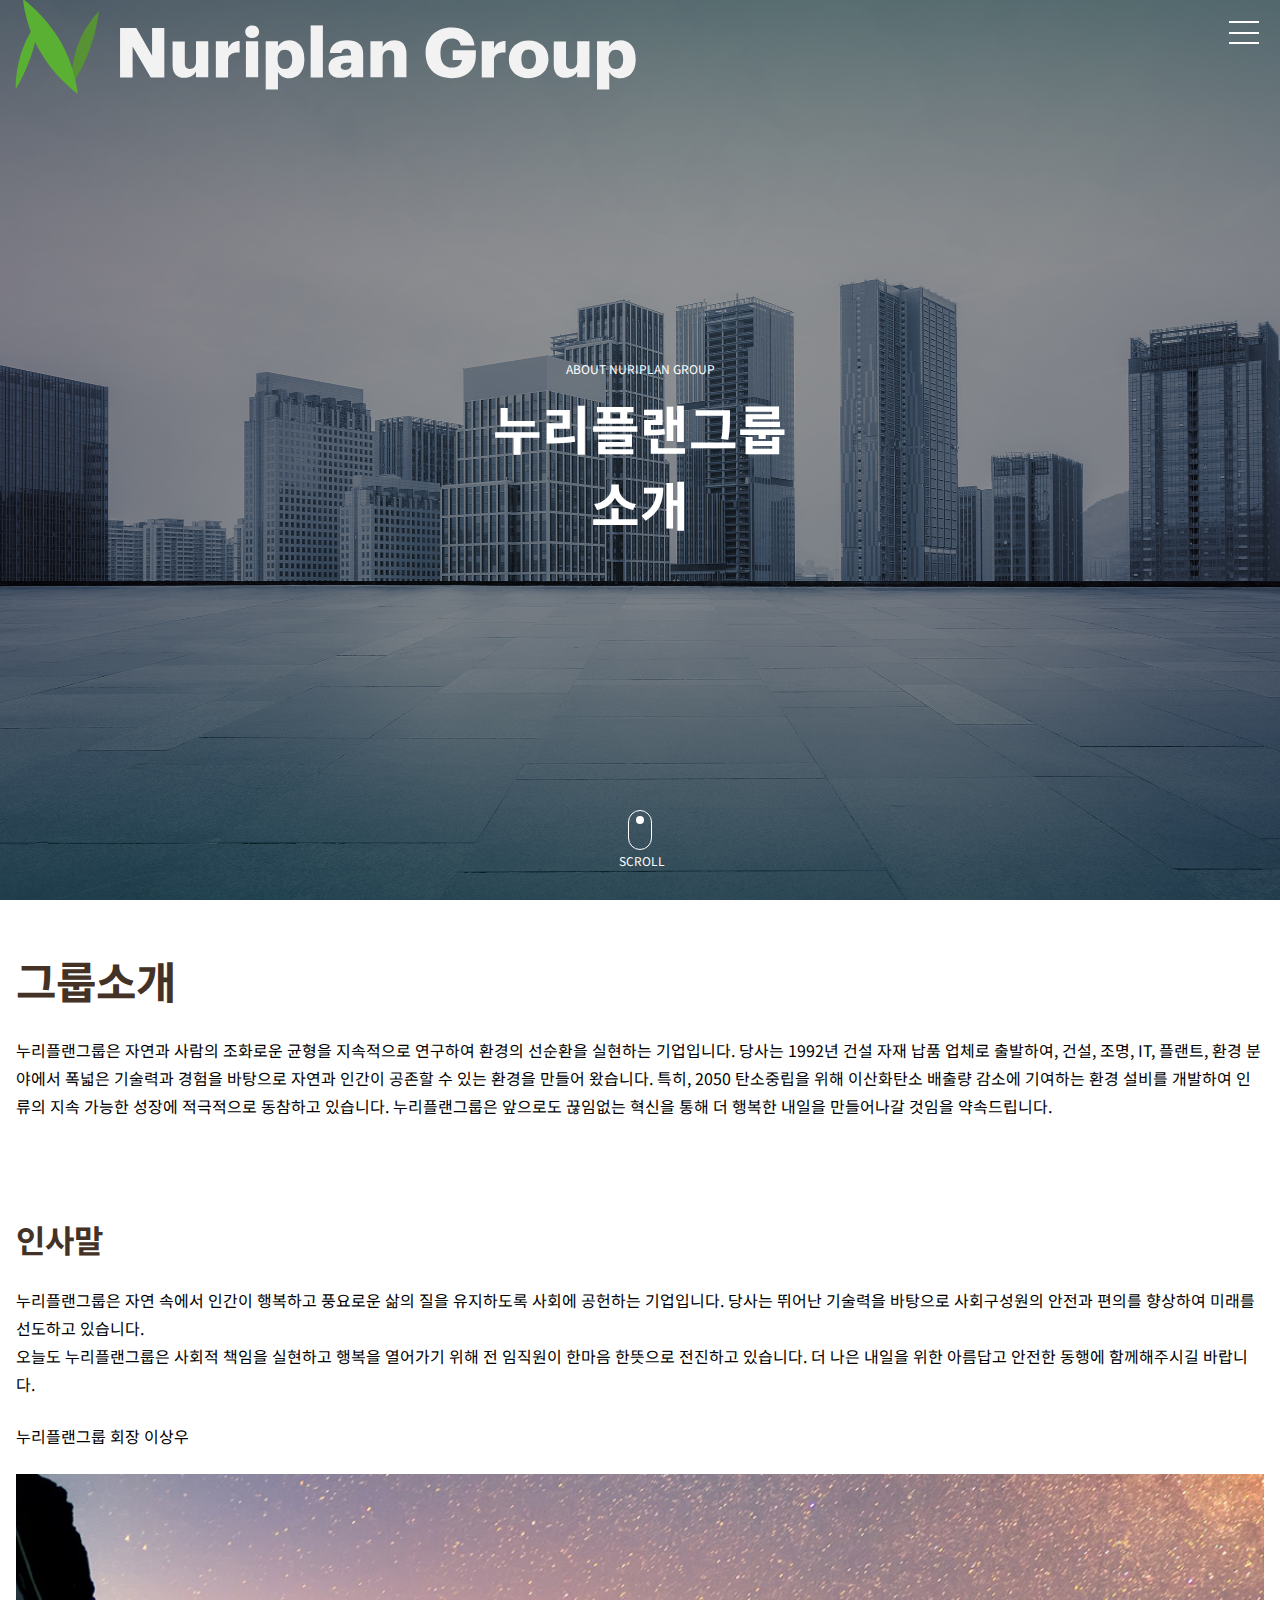
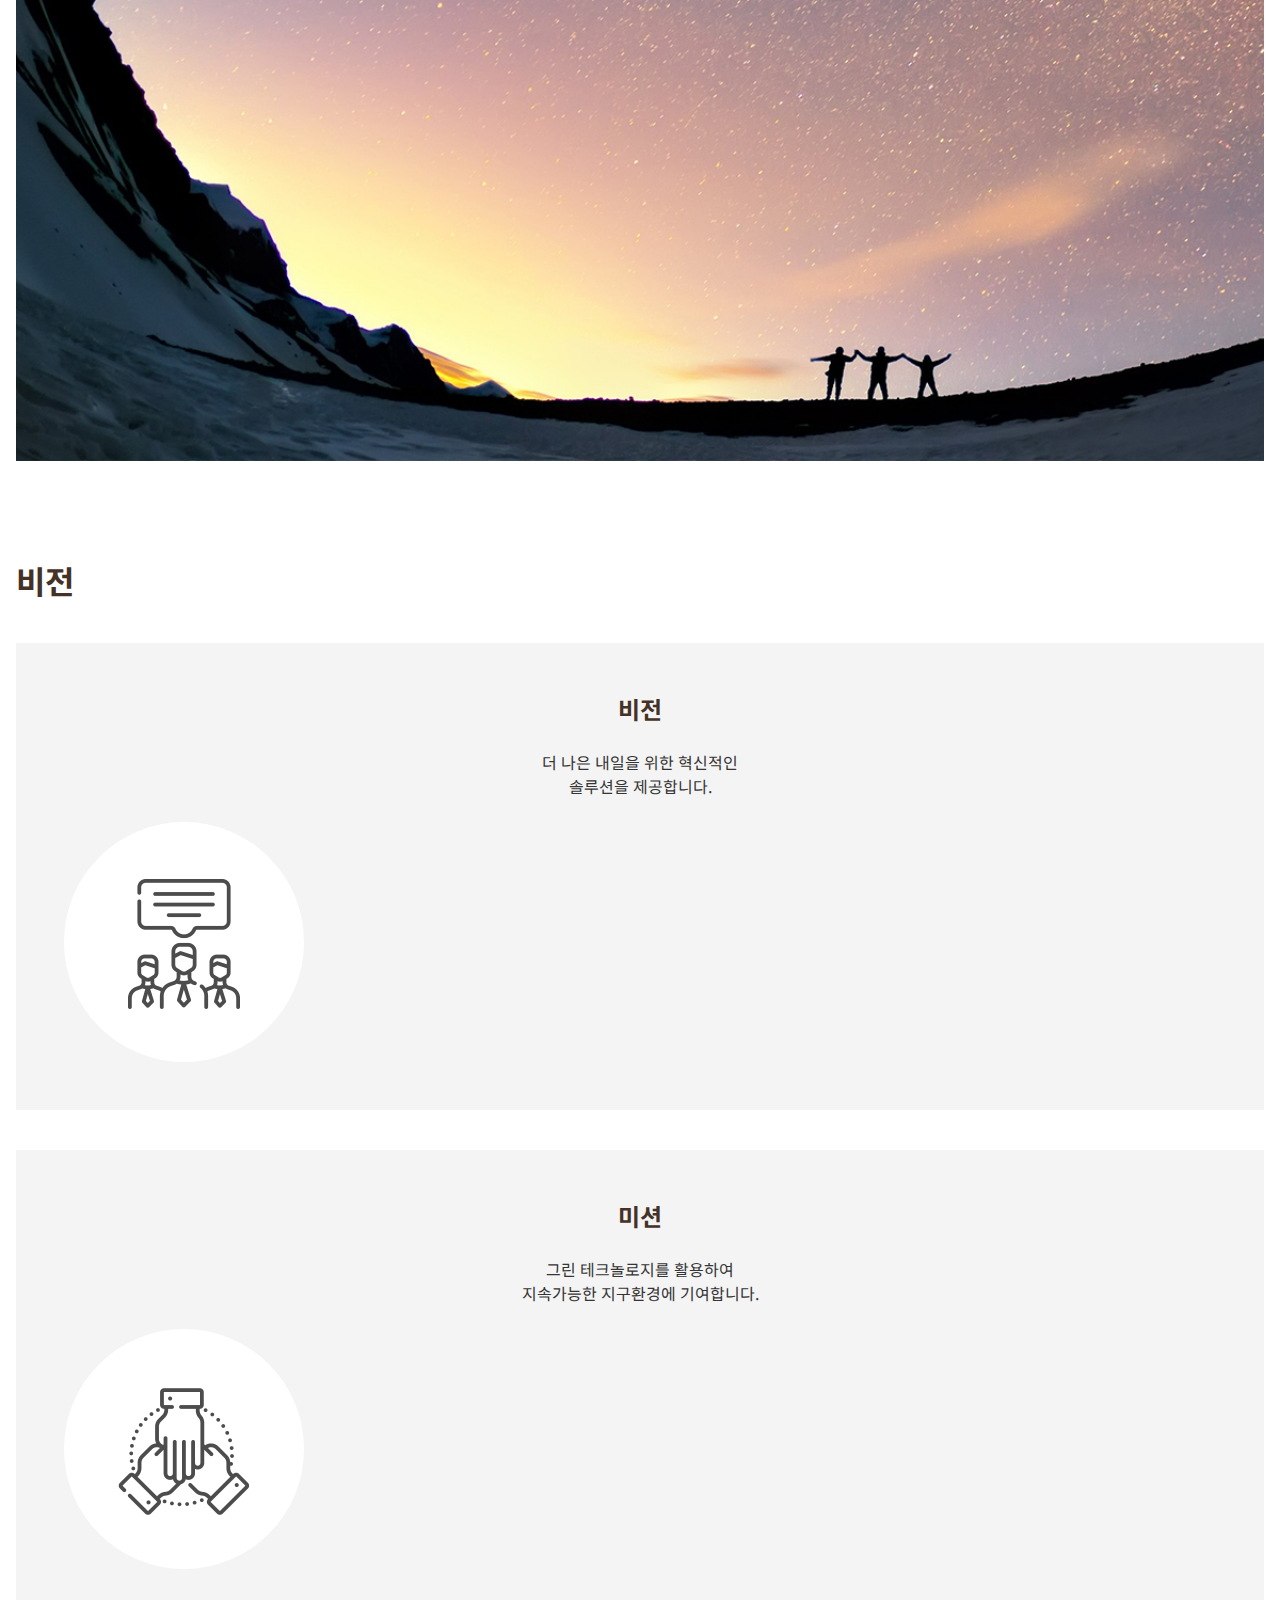
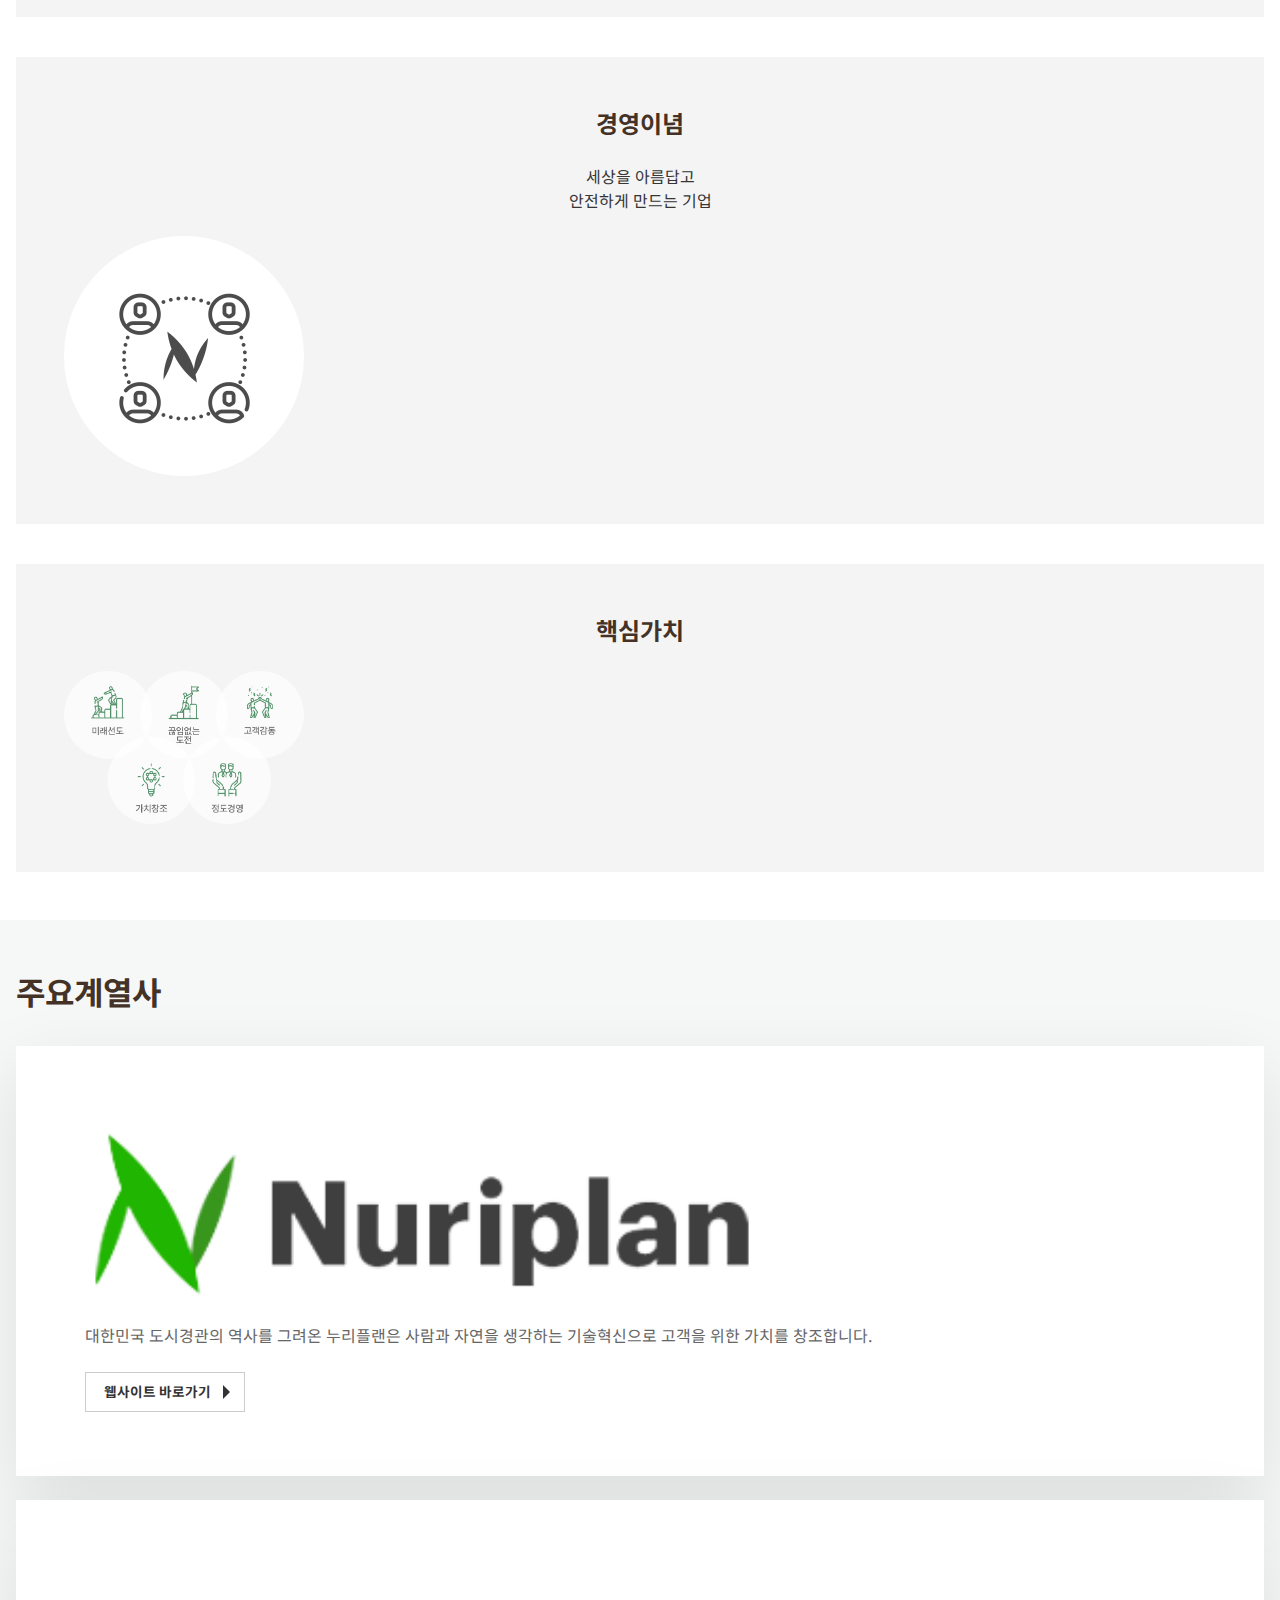
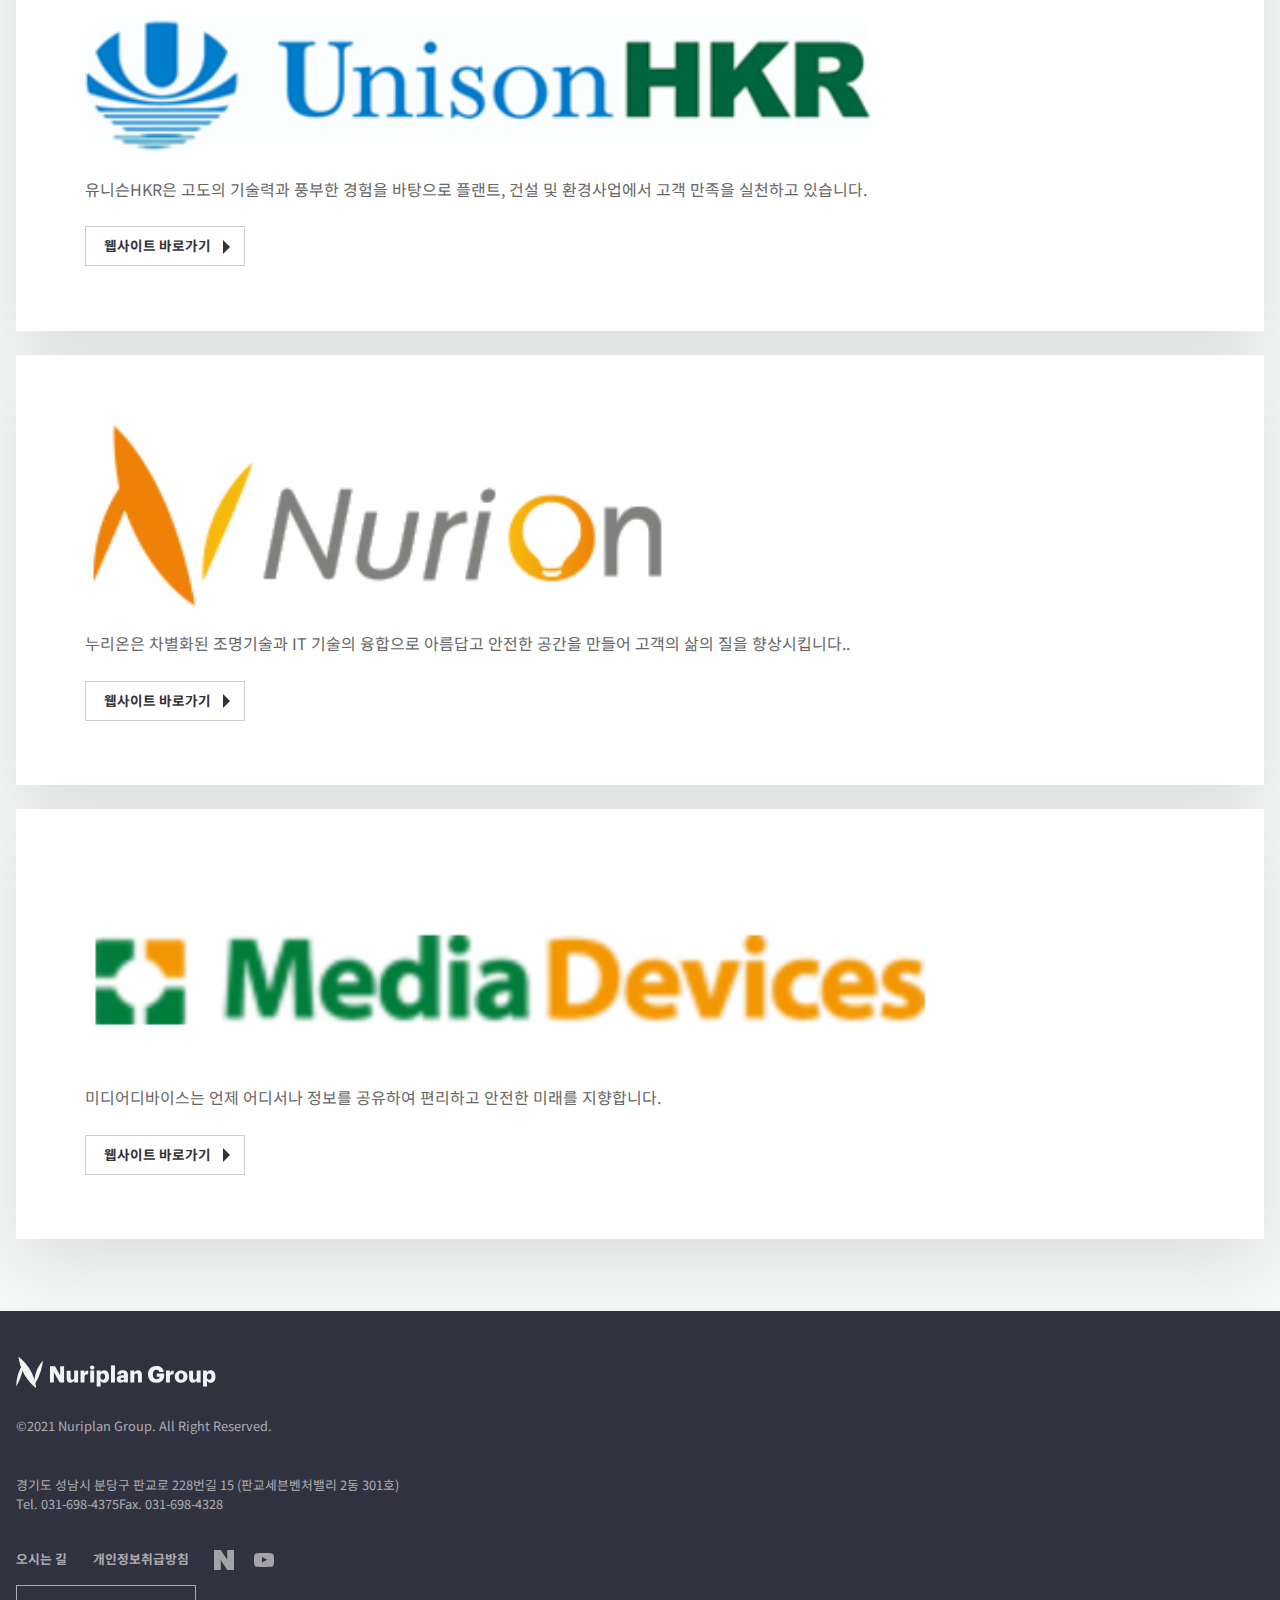
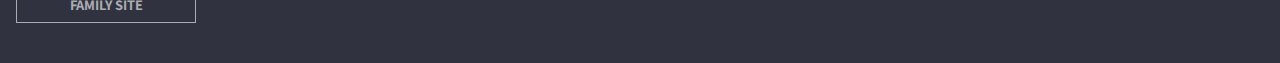
==== about.html @ 4f2dfc88 "up" ====
<!DOCTYPE html>
<html lang="en">
<head>
    <meta charset="UTF-8">
    <meta http-equiv="X-UA-Compatible" content="IE=edge">
    <meta name="viewport" content="width=device-width, initial-scale=1.0">
    <link href="css/sub.css" rel="stylesheet">
    <script src="https://ajax.googleapis.com/ajax/libs/jquery/3.6.0/jquery.min.js"></script>
    <script defer src="js/inc.js"></script>
    <script defer src="js/common.js"></script>
    <title>누리플랜그룹</title>
</head>
<body>
<div class="wrap">
    
    <main>
        <section class="about_v">
            <div class="tit">
                <p>ABOUT NURIPLAN GROUP</p>
                <h2>누리플랜그룹<br>소개</h2>
            </div>
            <div class="scr">
                <span></span>
                <p>SCROLL</p>
            </div>
        </section>

        <section class="about">
            <div class="tit">
                <h2>그룹소개</h2>
            </div>
            <p>누리플랜그룹은 자연과 사람의 조화로운 균형을 지속적으로 연구하여 환경의 선순환을 실현하는 기업입니다. 당사는 1992년 건설 자재 납품 업체로 출발하여, 건설, 조명, IT, 플랜트, 환경 분야에서 폭넓은 기술력과 경험을 바탕으로 자연과 인간이 공존할 수 있는 환경을 만들어 왔습니다. 특히, 2050 탄소중립을 위해 이산화탄소 배출량 감소에 기여하는 환경 설비를 개발하여 인류의 지속 가능한 성장에 적극적으로 동참하고 있습니다. 누리플랜그룹은 앞으로도 끊임없는 혁신을 통해 더 행복한 내일을 만들어나갈 것임을 약속드립니다.</p>
        </section>

        <section class="about">
            <div class="tit">
                <h3>인사말</h3>
            </div>
            <p>누리플랜그룹은 자연 속에서 인간이 행복하고 풍요로운 삶의 질을 유지하도록 사회에 공헌하는 기업입니다. 당사는 뛰어난 기술력을 바탕으로 사회구성원의 안전과 편의를 향상하여 미래를 선도하고 있습니다. 
                <br>
                오늘도 누리플랜그룹은 사회적 책임을 실현하고 행복을 열어가기 위해 전 임직원이 한마음 한뜻으로 전진하고 있습니다. 더 나은 내일을 위한 아름답고 안전한 동행에 함께해주시길 바랍니다.</p>
            <p>누리플랜그룹 회장 이상우</p>
            <p><img src="img/about03.jpg"></p>
        </section>

        <section class="vision">
            <div class="tit">
                <h3>비전</h3>
            </div>
            <div class="box">
                <div class="cont">
                    <h4>비전</h4>
                    <p>더 나은 내일을 위한 혁신적인<br>솔루션을 제공합니다.</p>
                </div>
                <div class="icon">
                    <img src="img/icon-mission01.png" alt="">
                </div>
            </div>

            <div class="box">
                <div class="cont">
                    <h4>미션</h4>
                    <p>그린 테크놀로지를 활용하여<br>지속가능한 지구환경에 기여합니다.</p>
                </div>
                <div class="icon">
                    <img src="img/icon-mission02.png" alt="">
                </div>
            </div>

            <div class="box">
                <div class="cont">
                    <h4>경영이념</h4>
                    <p>세상을 아름답고<br>안전하게 만드는 기업</p>
                </div>
                <div class="icon">
                    <img src="img/icon-mission03.png" alt="">
                </div>
            </div>

            <div class="box">
                <div class="cont">
                    <h4>핵심가치</h4>
                </div>
                <div class="icon1">
                    <img src="img/icon-corevalue-m.png" alt="">
                </div>
            </div>
        </section>

        <section class="subsidiary">
            <div class="tit">
                <h3>주요계열사</h3>
            </div>
            <div class="company">
                <h4><img src="img/familylogo-nuriplan.png" alt="Nuriplan"></h4>
                <p>대한민국 도시경관의 역사를 그려온 누리플랜은 사람과 자연을 생각하는 기술혁신으로 고객을 위한 가치를 창조합니다.</p>
                <a href="#" target="_blank">웹사이트 바로가기</a>
            </div>
            <div class="company">
                <h4><img src="img/familylogo-unison.png" alt="UnisonHKR"></h4>
                <p>유니슨HKR은 고도의 기술력과 풍부한 경험을 바탕으로 플랜트, 건설 및 환경사업에서 고객 만족을 실천하고 있습니다.</p>
                <a href="#" target="_blank">웹사이트 바로가기</a>
            </div>
            <div class="company">
                <h4><img src="img/familylogo-nurion.png" alt="Nurion"></h4>
                <p>누리온은 차별화된 조명기술과 IT 기술의 융합으로 아름답고 안전한 공간을 만들어 고객의 삶의 질을 향상시킵니다..</p>
                <a href="#" target="_blank">웹사이트 바로가기</a>
            </div>
            <div class="company">
                <h4><img src="img/familylogo-md.png" alt="Media Devices"></h4>
                <p>미디어디바이스는 언제 어디서나 정보를 공유하여 편리하고 안전한 미래를 지향합니다.</p>
                <a href="#" target="_blank">웹사이트 바로가기</a>
            </div>
        </section>
    </main>
    
</div>
    
</body>
</html>
---- css/sub.css ----
@import url("https://fonts.googleapis.com/css2?family=Noto+Sans+KR:wght@400;700&display=swap");
* {
  -webkit-box-sizing: border-box;
          box-sizing: border-box;
}

body {
  font-family: 'Noto Sans KR', sans-serif;
  margin: 0;
  overflow-x: hidden;
}

h1, h2, h3, h4, h5, h6, figure, p {
  margin: 0;
}

a {
  text-decoration: none;
}

ul, li {
  list-style: none;
  padding: 0;
  margin: 0;
}

img {
  vertical-align: middle;
}

table {
  border-collapse: collapse;
}

.wrap {
  position: relative;
}

header {
  position: relative;
  z-index: 1;
}

header .hd {
  position: absolute;
  top: 0;
  left: 0;
  width: 100%;
  height: 3.75em;
  padding: 0 15px;
  display: -webkit-box;
  display: -ms-flexbox;
  display: flex;
  -webkit-box-pack: justify;
      -ms-flex-pack: justify;
          justify-content: space-between;
}

header .hd h1 {
  width: 50%;
  height: 100%;
}

header .hd h1 a {
  width: 100%;
}

header .hd h1 a img {
  width: 100%;
}

header .hd button {
  width: 42px;
  background: none;
  text-align: right;
  border: 0;
  line-height: 0.8em;
  cursor: pointer;
}

header .hd button span {
  width: 100%;
  height: 2px;
  background: #fff;
  display: inline-block;
}

header .s_mn {
  width: 100%;
  position: absolute;
  left: 0;
  top: 3.75em;
  z-index: 1;
  display: none;
}

header .s_mn .sub {
  background: #fff;
}

header .s_mn .sub ul {
  padding-top: 0.75em;
}

header .s_mn .sub ul li {
  height: 3.125em;
  border-bottom: 1px solid rgba(0, 0, 0, 0.05);
}

header .s_mn .sub ul li a {
  padding: 0.5em 0.75em;
  display: block;
  width: 100%;
  color: #000;
  font-size: 1.25em;
  line-height: 1.5;
}

header .fl {
  background: #f4f4f4;
  display: -webkit-box;
  display: -ms-flexbox;
  display: flex;
}

header .fl .family, header .fl .lang {
  width: 50%;
}

header .fl .family ul, header .fl .lang ul {
  padding: 0.5em 0 1.5em 1em;
}

header .fl .family ul li.tit, header .fl .lang ul li.tit {
  padding: 1em 0.25em 0.5em;
  font-size: 0.875em;
  color: #222;
  font-weight: 700;
}

header .fl .family ul li a, header .fl .lang ul li a {
  color: #454545;
  line-height: 1.8;
  font-size: 0.875em;
}

footer {
  background: #313240;
  padding: 0 1em;
}

footer .f_logo {
  padding: 2.5em 0 1em 0;
}

footer .f_logo h2 {
  max-width: 200px;
}

footer .f_logo p {
  font-size: 0.8em;
  color: rgba(255, 255, 255, 0.6);
  margin-top: 2.2em;
}

footer .addr {
  margin-top: 1.5em;
}

footer .addr p {
  font-size: 0.8em;
  color: rgba(255, 255, 255, 0.6);
}

footer .addr ul {
  display: -webkit-box;
  display: -ms-flexbox;
  display: flex;
  margin-top: 2em;
}

footer .addr ul li {
  width: inherit;
  height: 2.5em;
  list-style: 2.5;
}

footer .addr ul li a {
  color: rgba(255, 255, 255, 0.6);
  font-weight: 700;
  font-size: .8em;
  padding-right: 2em;
}

footer .addr ul li.sns {
  width: 2.5em;
}

footer .addr ul li.sns img {
  width: 50%;
  opacity: .6;
}

footer .family_w {
  padding-bottom: 2.5em;
  width: 11.25em;
  position: relative;
}

footer .family_w .family {
  width: 100%;
}

footer .family_w .family a {
  display: block;
  border: 1px solid #fff;
  text-align: center;
  line-height: 3;
  color: #fff;
  font-weight: 700;
  width: 100%;
  height: 3em;
  font-size: .8em;
  opacity: .6;
}

footer .family_w .family:hover a {
  background: #112651;
  border: 1px solid #112651;
  opacity: 1;
}

footer .family_w .all_fam {
  width: 11.25em;
  padding: 0.5em 0;
  background: #38af7c;
  position: absolute;
  left: 0;
  bottom: 4.9em;
  display: none;
}

footer .family_w .all_fam ul li {
  width: 100%;
  height: 3em;
  line-height: 3;
}

footer .family_w .all_fam ul li a {
  color: #fff;
  display: block;
  width: 100%;
  height: 100%;
  font-size: .9em;
  padding-left: 1.5em;
  cursor: pointer;
}

.about_v {
  position: relative;
  width: 100%;
  height: 100vh;
}

.about_v::before {
  content: '';
  position: absolute;
  left: 0;
  top: 0;
  width: 100%;
  height: 100%;
  background: url("../img/subBG-about3.jpg");
  background-size: cover;
  display: block;
  z-index: -1;
}

.about_v .tit {
  width: 100%;
  height: 100%;
  display: -webkit-box;
  display: -ms-flexbox;
  display: flex;
  -webkit-box-pack: center;
      -ms-flex-pack: center;
          justify-content: center;
  -webkit-box-align: center;
      -ms-flex-align: center;
          align-items: center;
  -webkit-box-orient: vertical;
  -webkit-box-direction: normal;
      -ms-flex-direction: column;
          flex-direction: column;
}

.about_v .tit p {
  color: #fff;
  font-size: 0.75em;
  margin-bottom: 1em;
}

.about_v .tit h2 {
  color: #fff;
  font-weight: 700;
  font-size: 3.3em;
  text-align: center;
}

.about_v .scr {
  position: absolute;
  width: 1.5em;
  left: 50%;
  bottom: 3.5vh;
  -webkit-transform: translateX(-50%);
          transform: translateX(-50%);
}

.about_v .scr span {
  position: absolute;
  width: 1.5em;
  height: 2.5em;
  border-radius: 0.75em;
  border: 1px solid #fff;
}

.about_v .scr span::before {
  content: '';
  display: block;
  background: #fff;
  width: .5em;
  height: .5em;
  border-radius: 50%;
  left: calc(50% - 0.25em);
  top: 5px;
  -webkit-animation: move 1s infinite linear;
          animation: move 1s infinite linear;
  position: absolute;
}

.about_v .scr p {
  color: #fff;
  font-size: .75em;
  text-align: center;
  padding-top: 3.5em;
  margin-left: -0.75em;
}

@-webkit-keyframes move {
  50% {
    top: 20px;
  }
  100% {
    top: 5px;
  }
}

@keyframes move {
  50% {
    top: 20px;
  }
  100% {
    top: 5px;
  }
}

.about {
  padding: 3em 1em;
}

.about .tit h2 {
  font-size: 2.75em;
  color: #443227;
}

.about .tit h3 {
  font-size: 2em;
  color: #443227;
}

.about p {
  font-size: 1em;
  line-height: 1.75;
  margin-top: 1.5em;
}

.about p img {
  width: 100%;
}

.vision {
  padding: 3em 1em;
}

.vision .tit h3 {
  font-size: 2em;
  color: #443227;
}

.vision .box {
  padding: 3em;
  background: #f4f4f4;
  text-align: center;
  margin-top: 2.5em;
}

.vision .box .cont h4 {
  font-size: 1.5em;
  color: #443227;
}

.vision .box .cont p {
  font-size: 1em;
  color: #353535;
  margin: 1.5em 0;
}

.vision .box .icon {
  width: 15em;
  height: 15em;
  border-radius: 50%;
  background: #fff;
  line-height: 15em;
}

.vision .box .icon1 {
  width: 15em;
  margin-top: 1.5em;
}

.vision .box .icon1 img {
  width: 100%;
}

.subsidiary {
  padding: 3em 1em;
  background: #f5f8f7;
}

.subsidiary .tit {
  margin-bottom: 2em;
}

.subsidiary .tit h3 {
  font-size: 2em;
  color: #443227;
}

.subsidiary .company {
  width: 100%;
  background: #fff;
  -webkit-box-shadow: 0 25px 70px rgba(0, 0, 0, 0.1);
          box-shadow: 0 25px 70px rgba(0, 0, 0, 0.1);
  padding: 4.5% 5.5%;
  margin-bottom: 1.5em;
}

.subsidiary .company h4 {
  padding: 0 2em 1em 0;
}

.subsidiary .company h4 img {
  width: 100%;
}

.subsidiary .company p {
  color: #666;
  font-size: 1em;
  line-height: 1.6;
}

.subsidiary .company a {
  width: 10rem;
  height: 2.5rem;
  position: relative;
  padding-right: 1em;
  border: 1px solid #ccc;
  display: block;
  margin: 1.5rem 0 0.5rem 0;
  font-size: 0.85em;
  line-height: 2.7;
  text-align: center;
  color: #333;
  font-weight: 700;
}

.subsidiary .company a::after {
  content: '';
  position: absolute;
  border: 7px solid transparent;
  border-left: 7px solid #333;
  top: calc(50% - 0.5em);
  right: 0.5em;
}
/*# sourceMappingURL=sub.css.map */
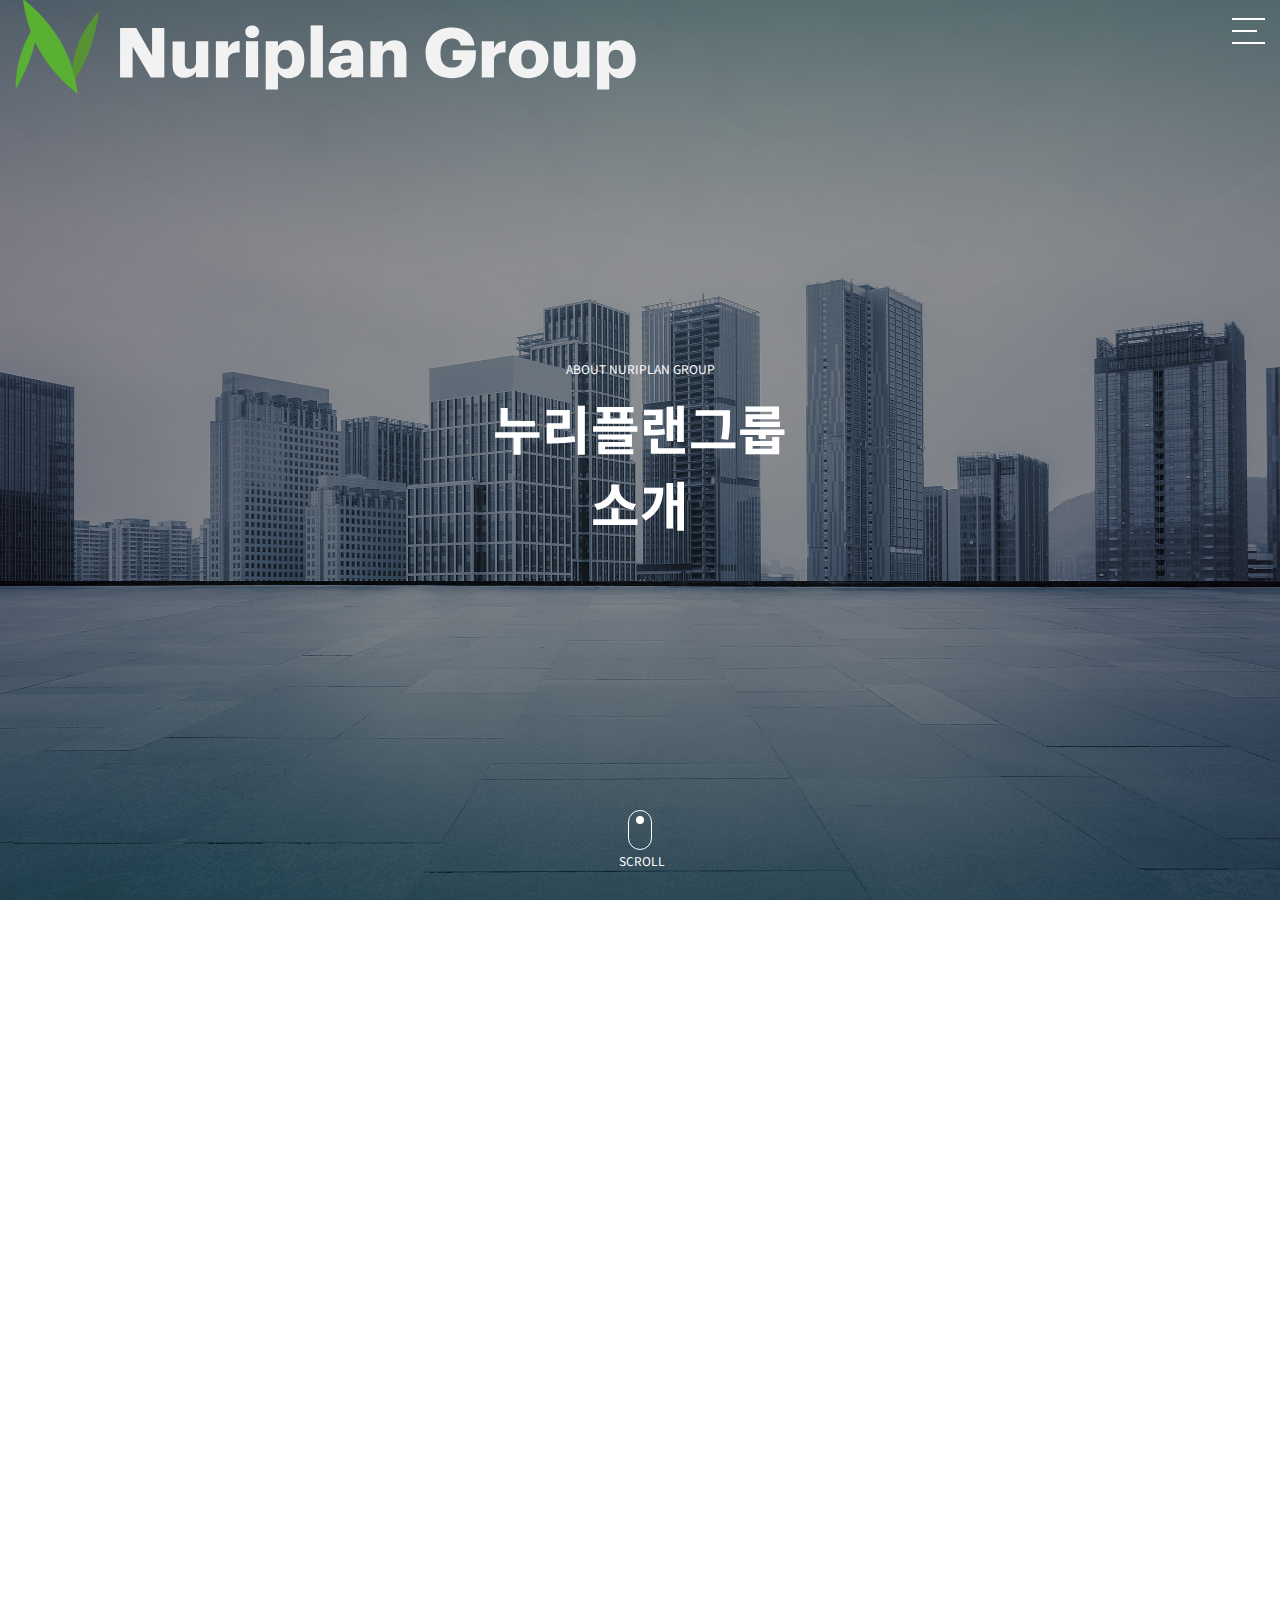
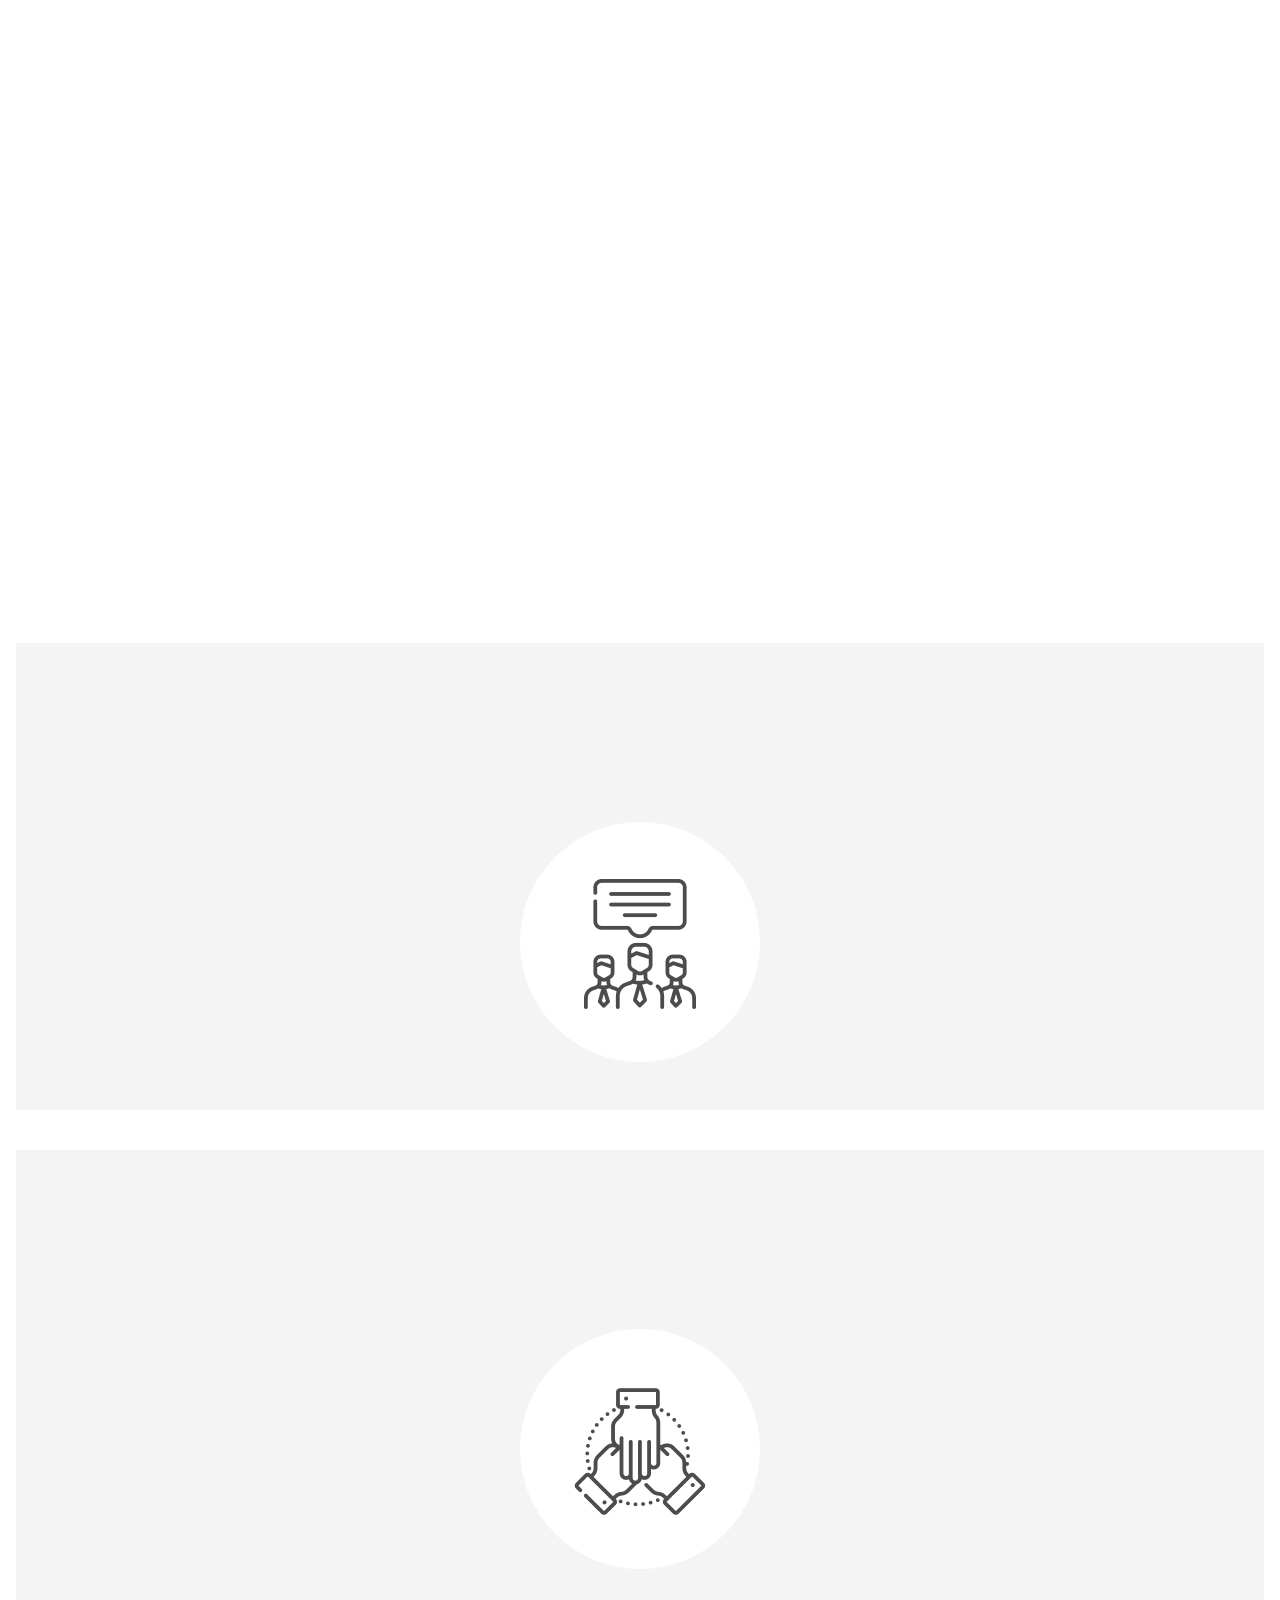
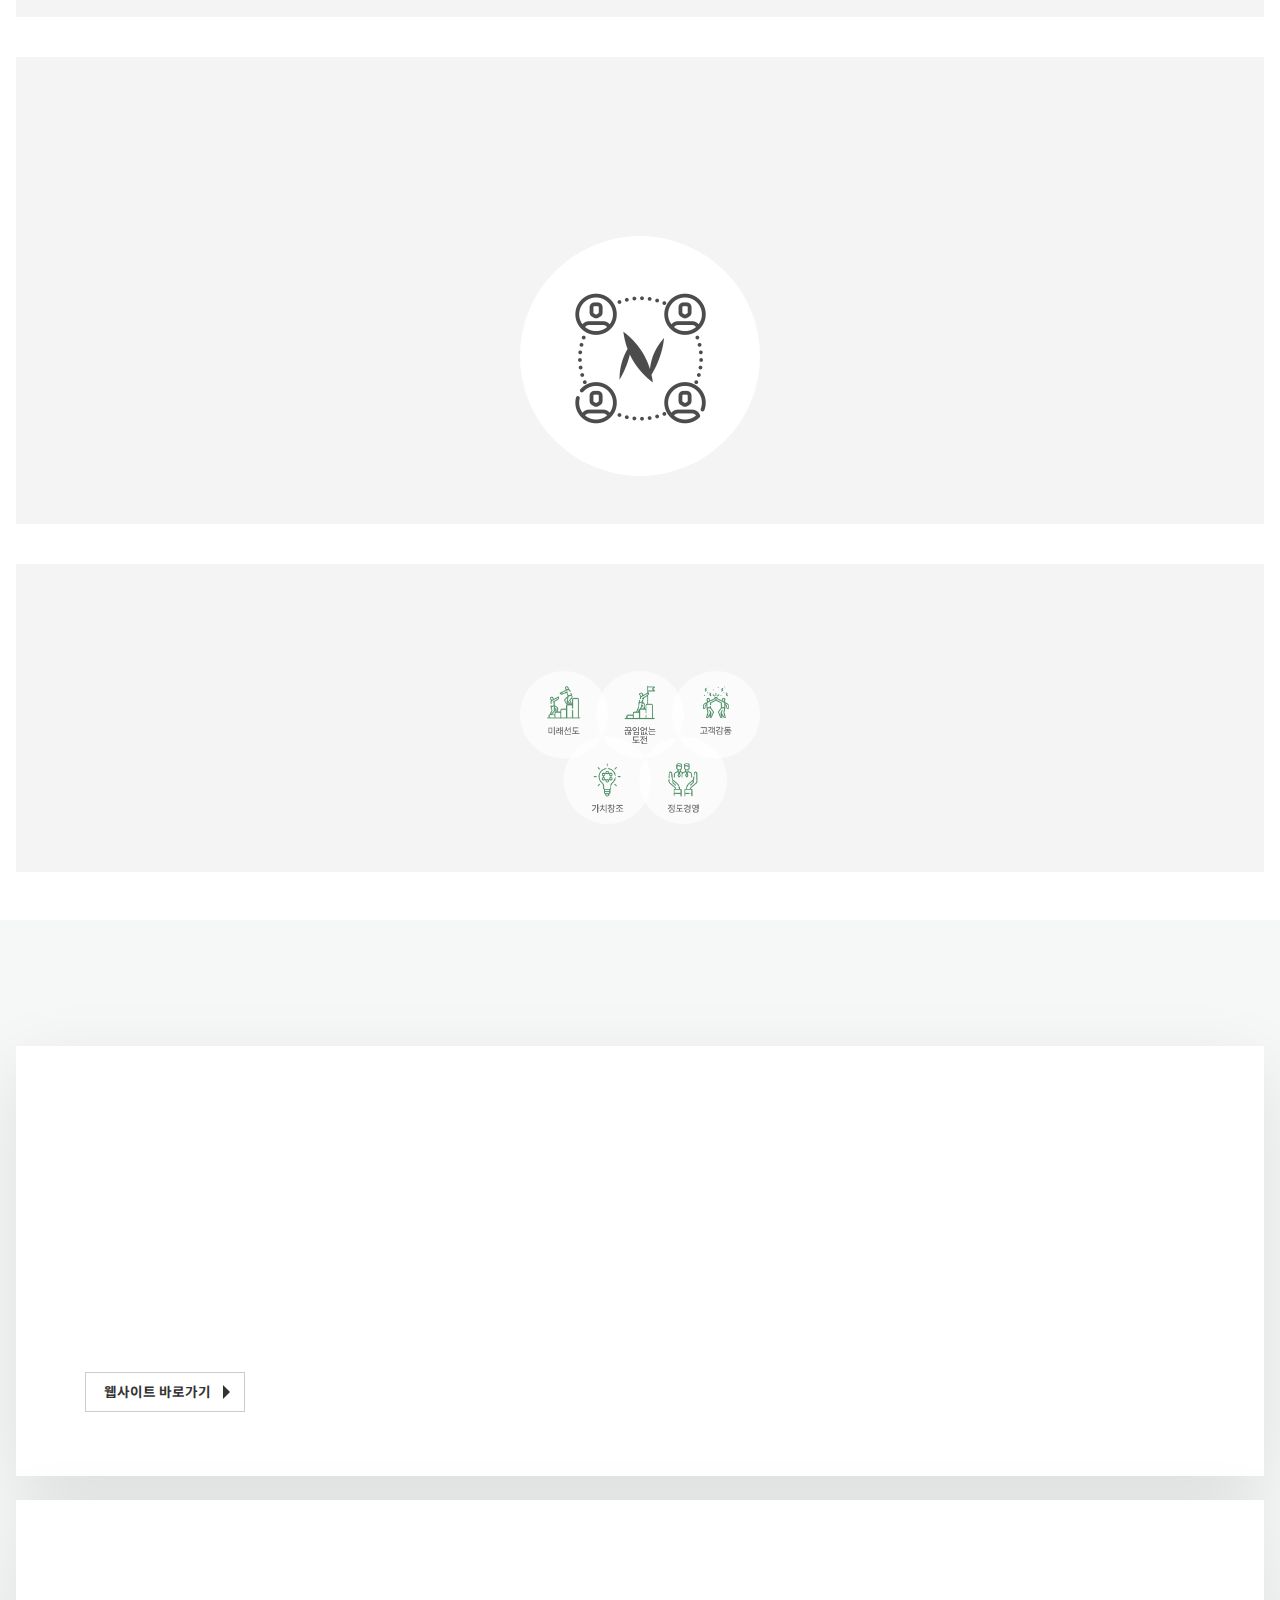
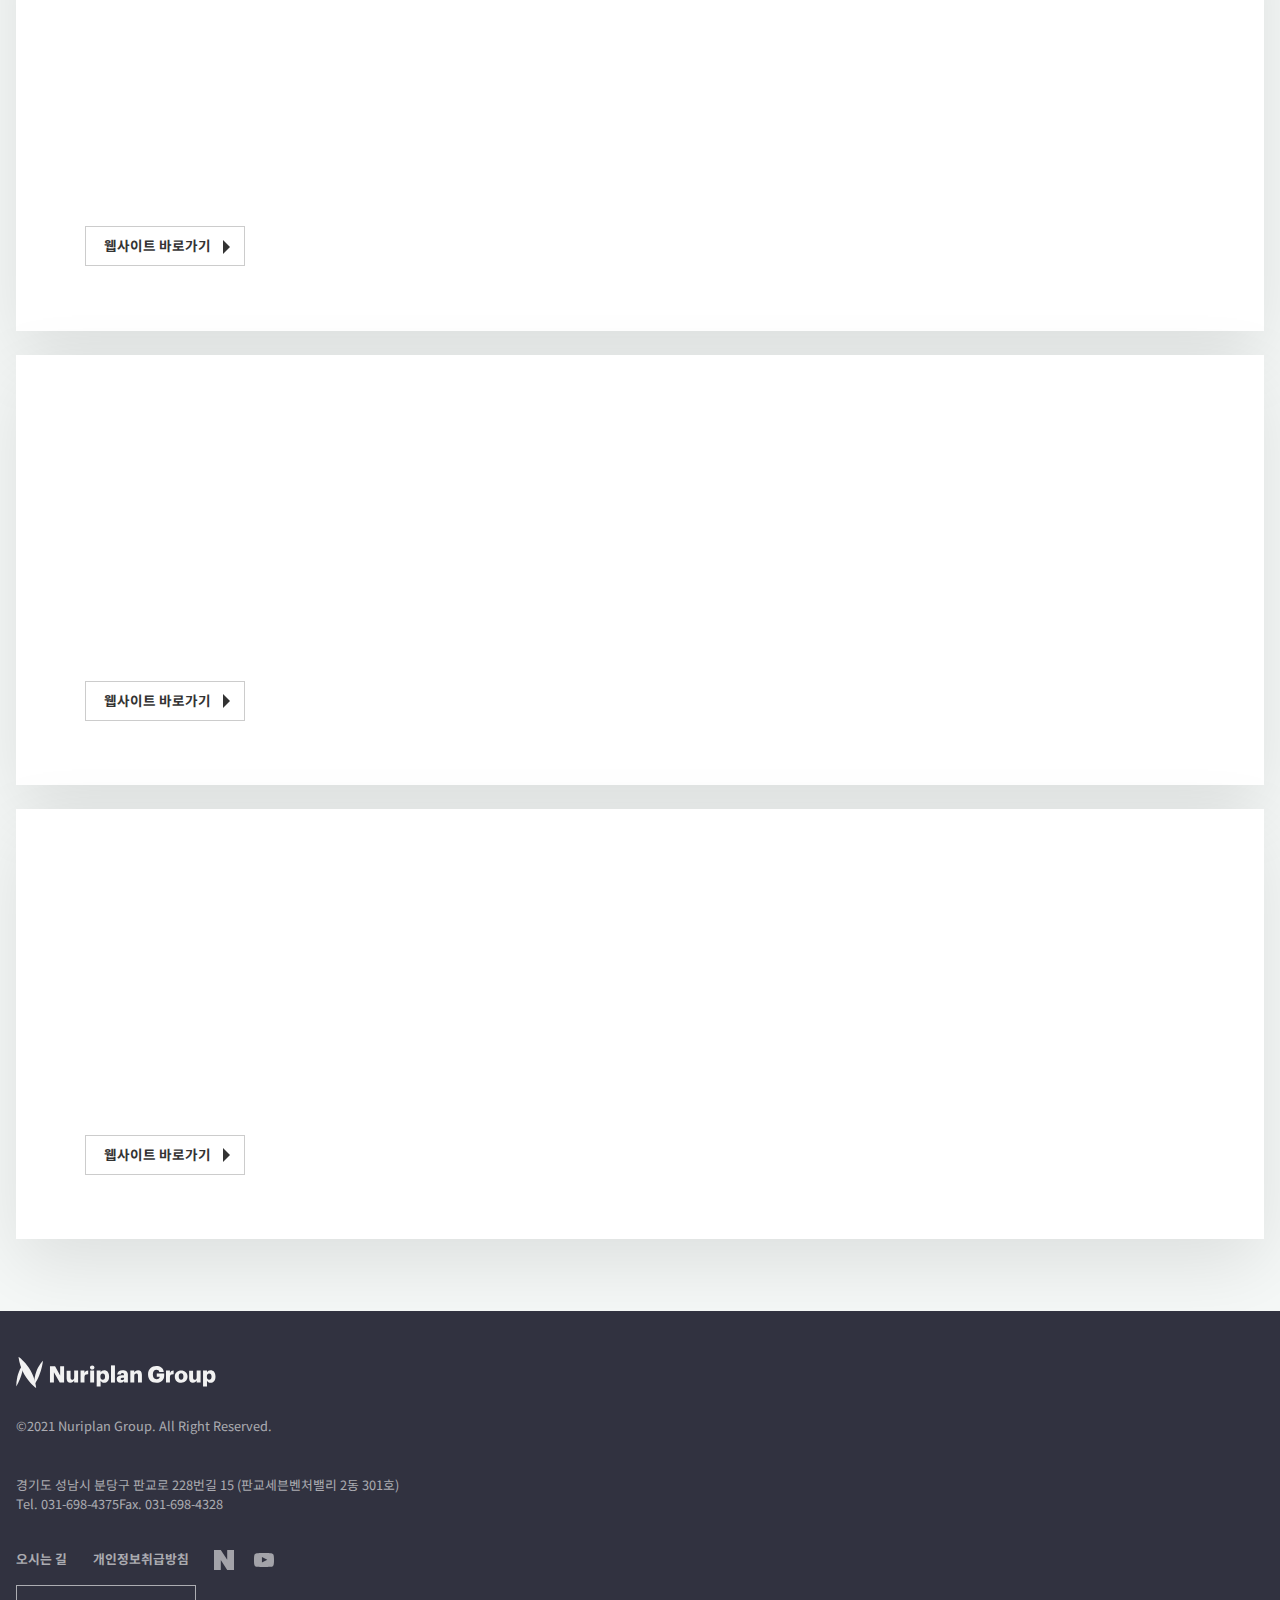
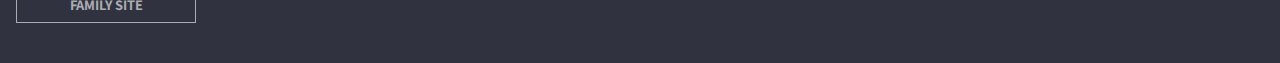
==== commit d1a91ac3: "sub edit" ====
--- a/about.html
+++ b/about.html
@@ -7,14 +7,15 @@
     <link href="css/sub.css" rel="stylesheet">
     <script src="https://ajax.googleapis.com/ajax/libs/jquery/3.6.0/jquery.min.js"></script>
     <script defer src="js/inc.js"></script>
-    <script defer src="js/common.js"></script>
+    <script defer src="js/sub.js"></script>
+    <script defer src="js/scroll.js"></script>
     <title>누리플랜그룹</title>
 </head>
 <body>
 <div class="wrap">
     
     <main>
-        <section class="about_v">
+        <section class="about_v top">
             <div class="tit">
                 <p>ABOUT NURIPLAN GROUP</p>
                 <h2>누리플랜그룹<br>소개</h2>
@@ -27,7 +28,7 @@
 
         <section class="about">
             <div class="tit">
-                <h2>그룹소개</h2>
+                <h2 class="mov">그룹소개</h2>
             </div>
             <p>누리플랜그룹은 자연과 사람의 조화로운 균형을 지속적으로 연구하여 환경의 선순환을 실현하는 기업입니다. 당사는 1992년 건설 자재 납품 업체로 출발하여, 건설, 조명, IT, 플랜트, 환경 분야에서 폭넓은 기술력과 경험을 바탕으로 자연과 인간이 공존할 수 있는 환경을 만들어 왔습니다. 특히, 2050 탄소중립을 위해 이산화탄소 배출량 감소에 기여하는 환경 설비를 개발하여 인류의 지속 가능한 성장에 적극적으로 동참하고 있습니다. 누리플랜그룹은 앞으로도 끊임없는 혁신을 통해 더 행복한 내일을 만들어나갈 것임을 약속드립니다.</p>
         </section>
--- a/css/sub.css
+++ b/css/sub.css
@@ -54,6 +54,7 @@
   -webkit-box-pack: justify;
       -ms-flex-pack: justify;
           justify-content: space-between;
+  z-index: 999;
 }
 
 header .hd h1 {
@@ -70,12 +71,13 @@
 }
 
 header .hd button {
-  width: 42px;
+  width: 2.5em;
   background: none;
-  text-align: right;
+  text-align: left;
   border: 0;
-  line-height: 0.8em;
+  line-height: 0.6em;
   cursor: pointer;
+  position: relative;
 }
 
 header .hd button span {
@@ -83,15 +85,51 @@
   height: 2px;
   background: #fff;
   display: inline-block;
+  -webkit-transition: .5s;
+  transition: .5s;
+  position: absolute;
+  left: 0;
+}
+
+header .hd button span:nth-of-type(1) {
+  top: 30%;
+}
+
+header .hd button span:nth-of-type(2) {
+  width: 75%;
+}
+
+header .hd button span:nth-of-type(3) {
+  top: 70%;
+}
+
+header .hd button.close span:nth-of-type(1) {
+  -webkit-transform: rotate(45deg);
+          transform: rotate(45deg);
+  top: 50%;
+}
+
+header .hd button.close span:nth-of-type(2) {
+  display: none;
+}
+
+header .hd button.close span:nth-of-type(3) {
+  -webkit-transform: rotate(-45deg);
+          transform: rotate(-45deg);
+  top: 50%;
 }
 
 header .s_mn {
   width: 100%;
-  position: absolute;
+  position: fixed;
   left: 0;
   top: 3.75em;
   z-index: 1;
-  display: none;
+  opacity: 0;
+  -webkit-transform: translateY(-100%);
+          transform: translateY(-100%);
+  -webkit-transition: 0.5s;
+  transition: 0.5s;
 }
 
 header .s_mn .sub {
@@ -112,8 +150,15 @@
   display: block;
   width: 100%;
   color: #000;
-  font-size: 1.25em;
+  font-size: 1em;
   line-height: 1.5;
+  font-weight: 700;
+}
+
+header .s_mn.active {
+  opacity: 1;
+  -webkit-transform: translateY(0);
+          transform: translateY(0);
 }
 
 header .fl {
@@ -256,6 +301,20 @@
   cursor: pointer;
 }
 
+.pt-40 {
+  padding-top: 2.5em;
+}
+
+.top {
+  opacity: 1;
+}
+
+.top .tit h2.active {
+  opacity: 1;
+  -webkit-transform: translateY(0%);
+          transform: translateY(0%);
+}
+
 .about_v {
   position: relative;
   width: 100%;
@@ -269,7 +328,7 @@
   top: 0;
   width: 100%;
   height: 100%;
-  background: url("../img/subBG-about3.jpg");
+  background: url("../img/subBG-about3.jpg") center;
   background-size: cover;
   display: block;
   z-index: -1;
@@ -304,6 +363,11 @@
   font-weight: 700;
   font-size: 3.3em;
   text-align: center;
+  opacity: 0;
+  -webkit-transform: translateY(100%);
+          transform: translateY(100%);
+  -webkit-transition: .5s;
+  transition: .5s;
 }
 
 .about_v .scr {
@@ -370,17 +434,32 @@
 .about .tit h2 {
   font-size: 2.75em;
   color: #443227;
+  -webkit-transform: translateY(-100%);
+          transform: translateY(-100%);
+  opacity: 0;
+  -webkit-transition: .5s;
+  transition: .5s;
 }
 
 .about .tit h3 {
   font-size: 2em;
   color: #443227;
+  -webkit-transform: translateX(-100%);
+          transform: translateX(-100%);
+  opacity: 0;
+  -webkit-transition: .5s;
+  transition: .5s;
 }
 
 .about p {
   font-size: 1em;
   line-height: 1.75;
   margin-top: 1.5em;
+  -webkit-transform: translateY(100%);
+          transform: translateY(100%);
+  opacity: 0;
+  -webkit-transition: .5s;
+  transition: .5s;
 }
 
 .about p img {
@@ -394,6 +473,11 @@
 .vision .tit h3 {
   font-size: 2em;
   color: #443227;
+  -webkit-transform: translateX(-100%);
+          transform: translateX(-100%);
+  opacity: 0;
+  -webkit-transition: .5s;
+  transition: .5s;
 }
 
 .vision .box {
@@ -406,12 +490,22 @@
 .vision .box .cont h4 {
   font-size: 1.5em;
   color: #443227;
+  -webkit-transform: translateY(100%);
+          transform: translateY(100%);
+  opacity: 0;
+  -webkit-transition: .5s;
+  transition: .5s;
 }
 
 .vision .box .cont p {
   font-size: 1em;
   color: #353535;
   margin: 1.5em 0;
+  -webkit-transform: translateY(100%);
+          transform: translateY(100%);
+  opacity: 0;
+  -webkit-transition: .5s;
+  transition: .5s;
 }
 
 .vision .box .icon {
@@ -420,11 +514,12 @@
   border-radius: 50%;
   background: #fff;
   line-height: 15em;
+  margin: 0 auto;
 }
 
 .vision .box .icon1 {
   width: 15em;
-  margin-top: 1.5em;
+  margin: 1.5em auto 0 auto;
 }
 
 .vision .box .icon1 img {
@@ -443,6 +538,11 @@
 .subsidiary .tit h3 {
   font-size: 2em;
   color: #443227;
+  -webkit-transform: translateX(-100%);
+          transform: translateX(-100%);
+  opacity: 0;
+  -webkit-transition: .5s;
+  transition: .5s;
 }
 
 .subsidiary .company {
@@ -456,6 +556,11 @@
 
 .subsidiary .company h4 {
   padding: 0 2em 1em 0;
+  -webkit-transform: translateY(100%);
+          transform: translateY(100%);
+  opacity: 0;
+  -webkit-transition: .5s;
+  transition: .5s;
 }
 
 .subsidiary .company h4 img {
@@ -466,6 +571,11 @@
   color: #666;
   font-size: 1em;
   line-height: 1.6;
+  -webkit-transform: translateY(100%);
+          transform: translateY(100%);
+  opacity: 0;
+  -webkit-transition: .5s;
+  transition: .5s;
 }
 
 .subsidiary .company a {
@@ -491,4 +601,337 @@
   top: calc(50% - 0.5em);
   right: 0.5em;
 }
+
+.business_w {
+  width: 100%;
+  height: 100vh;
+  padding: 3em 1em;
+  display: -webkit-box;
+  display: -ms-flexbox;
+  display: flex;
+  -webkit-box-pack: center;
+      -ms-flex-pack: center;
+          justify-content: center;
+  -webkit-box-align: start;
+      -ms-flex-align: start;
+          align-items: flex-start;
+  -webkit-box-orient: vertical;
+  -webkit-box-direction: normal;
+      -ms-flex-direction: column;
+          flex-direction: column;
+}
+
+.business_w .img {
+  width: 100%;
+}
+
+.business_w .img img {
+  width: 100%;
+}
+
+.business_w .tit {
+  color: #fff;
+  margin-top: 1em;
+}
+
+.business_w .tit p {
+  font-size: 0.75em;
+  letter-spacing: 10;
+}
+
+.business_w .tit h2 {
+  font-size: 3em;
+  margin: 0.15em 0 0 0;
+  -webkit-transform: translateY(-100%);
+          transform: translateY(-100%);
+  opacity: 0;
+  -webkit-transition: .5s;
+  transition: .5s;
+}
+
+.business_w .txt {
+  color: #fff;
+  font-size: 0.85em;
+}
+
+.business_w .txt p {
+  line-height: 1.7;
+  margin: 1em 0 2em 0;
+  -webkit-transform: translateY(100%);
+          transform: translateY(100%);
+  opacity: 0;
+  -webkit-transition: .5s;
+  transition: .5s;
+}
+
+.business_w .txt a {
+  display: inline-block;
+  color: #fff;
+  padding: 0.625em 1em;
+  border: 1px solid #fff;
+  font-weight: 700;
+  margin-right: 1em;
+}
+
+.business_01 {
+  background: url("../img/business01-bg.jpg") center;
+  background-size: cover;
+}
+
+.business_02 {
+  background: url("../img/business02-bg.jpg") center;
+  background-size: cover;
+}
+
+.business_03 {
+  background: url("../img/business03-bg.jpg") center;
+  background-size: cover;
+}
+
+.business_04 {
+  background: url("../img/business04-bg.jpg") center;
+  background-size: cover;
+}
+
+.business_05 {
+  background: url("../img/business05-bg.jpg") center;
+  background-size: cover;
+}
+
+.esg_v {
+  position: relative;
+  width: 100%;
+  height: 100vh;
+}
+
+.esg_v::before {
+  content: '';
+  position: absolute;
+  left: 0;
+  top: 0;
+  width: 100%;
+  height: 100%;
+  background: url("../img/subBG-esg.jpg") center;
+  background-size: cover;
+  display: block;
+  z-index: -1;
+}
+
+.esg_v .tit {
+  width: 100%;
+  height: 100%;
+  display: -webkit-box;
+  display: -ms-flexbox;
+  display: flex;
+  -webkit-box-pack: center;
+      -ms-flex-pack: center;
+          justify-content: center;
+  -webkit-box-align: center;
+      -ms-flex-align: center;
+          align-items: center;
+  -webkit-box-orient: vertical;
+  -webkit-box-direction: normal;
+      -ms-flex-direction: column;
+          flex-direction: column;
+}
+
+.esg_v .tit p {
+  color: #fff;
+  font-size: 0.75em;
+  margin-bottom: 1em;
+}
+
+.esg_v .tit h2 {
+  color: #fff;
+  font-weight: 700;
+  font-size: 3.3em;
+  text-align: center;
+  opacity: 0;
+  -webkit-transform: translateY(100%);
+          transform: translateY(100%);
+  -webkit-transition: .5s;
+  transition: .5s;
+}
+
+.esg_v .scr {
+  position: absolute;
+  width: 1.5em;
+  left: 50%;
+  bottom: 3.5vh;
+  -webkit-transform: translateX(-50%);
+          transform: translateX(-50%);
+}
+
+.esg_v .scr span {
+  position: absolute;
+  width: 1.5em;
+  height: 2.5em;
+  border-radius: 0.75em;
+  border: 1px solid #fff;
+}
+
+.esg_v .scr span::before {
+  content: '';
+  display: block;
+  background: #fff;
+  width: .5em;
+  height: .5em;
+  border-radius: 50%;
+  left: calc(50% - 0.25em);
+  top: 5px;
+  -webkit-animation: move 1s infinite linear;
+          animation: move 1s infinite linear;
+  position: absolute;
+}
+
+.esg_v .scr p {
+  color: #fff;
+  font-size: .75em;
+  text-align: center;
+  padding-top: 3.5em;
+  margin-left: -0.75em;
+}
+
+@keyframes move {
+  50% {
+    top: 20px;
+  }
+  100% {
+    top: 5px;
+  }
+}
+
+.esg {
+  padding: 3em 1em;
+}
+
+.esg .tit h2 {
+  font-size: 2em;
+  color: #443227;
+  -webkit-transform: translateY(-100%);
+          transform: translateY(-100%);
+  opacity: 0;
+  -webkit-transition: .5s;
+  transition: .5s;
+}
+
+.esg .txt p {
+  font-size: 1em;
+  line-height: 1.75;
+  margin-top: 1.5em;
+  -webkit-transform: translateY(100%);
+          transform: translateY(100%);
+  opacity: 0;
+  -webkit-transition: .5s;
+  transition: .5s;
+}
+
+.esg .txt p img {
+  width: 100%;
+}
+
+.esg .txt h3 {
+  font-size: 1.5em;
+  color: #3c9965;
+  -webkit-transform: translateX(-100%);
+          transform: translateX(-100%);
+  opacity: 0;
+  -webkit-transition: .5s;
+  transition: .5s;
+}
+
+.esg .txt ul {
+  margin-top: 2em;
+}
+
+.esg .txt ul li {
+  font-size: 1em;
+  padding: 0 0 1em 2em;
+  position: relative;
+  -webkit-transform: translateY(100%);
+          transform: translateY(100%);
+  opacity: 0;
+  -webkit-transition: .5s;
+  transition: .5s;
+}
+
+.esg .txt ul li::before {
+  content: '';
+  display: block;
+  position: absolute;
+  left: .25em;
+  top: .35em;
+  width: 1em;
+  height: 1.25em;
+  background: url("../img/elmnt-v.svg") center;
+  background-size: 100%;
+}
+
+.ethics {
+  padding: 3em 1em;
+  background: #f5f8f7;
+  position: relative;
+}
+
+.ethics .tit h2 {
+  font-size: 2em;
+  color: #443227;
+}
+
+.ethics .txt p {
+  font-size: 1em;
+  line-height: 1.75;
+  margin: 1.5em 0;
+}
+
+.ethics .txt h3 {
+  font-size: 1.5em;
+  color: #3c9965;
+}
+
+.ethics .content-box {
+  width: 100%;
+  padding: 2em;
+  background: #fff;
+  margin-top: 2em;
+}
+
+.ethics .content-box h4 {
+  font-size: 1.5em;
+  color: #111;
+}
+
+.ethics .content-box .sub_title {
+  font-size: 1.25em;
+  color: #3c9965;
+  font-weight: 700;
+  margin: 1rem 0 0.75rem 0;
+}
+
+.ethics .content-box p {
+  font-size: 1em;
+}
+
+.ethics .content-box p strong {
+  display: block;
+}
+
+.ethics .more_btn {
+  position: absolute;
+  display: block;
+  width: calc(100% - 2em);
+  bottom: -0.25em;
+  left: 1em;
+  padding: 7.5em 0 0 0;
+}
+
+.ethics .more_btn .open {
+  color: #fff;
+  background: #2c4373;
+  cursor: pointer;
+  padding: 0.75em 0;
+  font-weight: 700;
+  font-size: 1.1em;
+  text-align: center;
+}
 /*# sourceMappingURL=sub.css.map */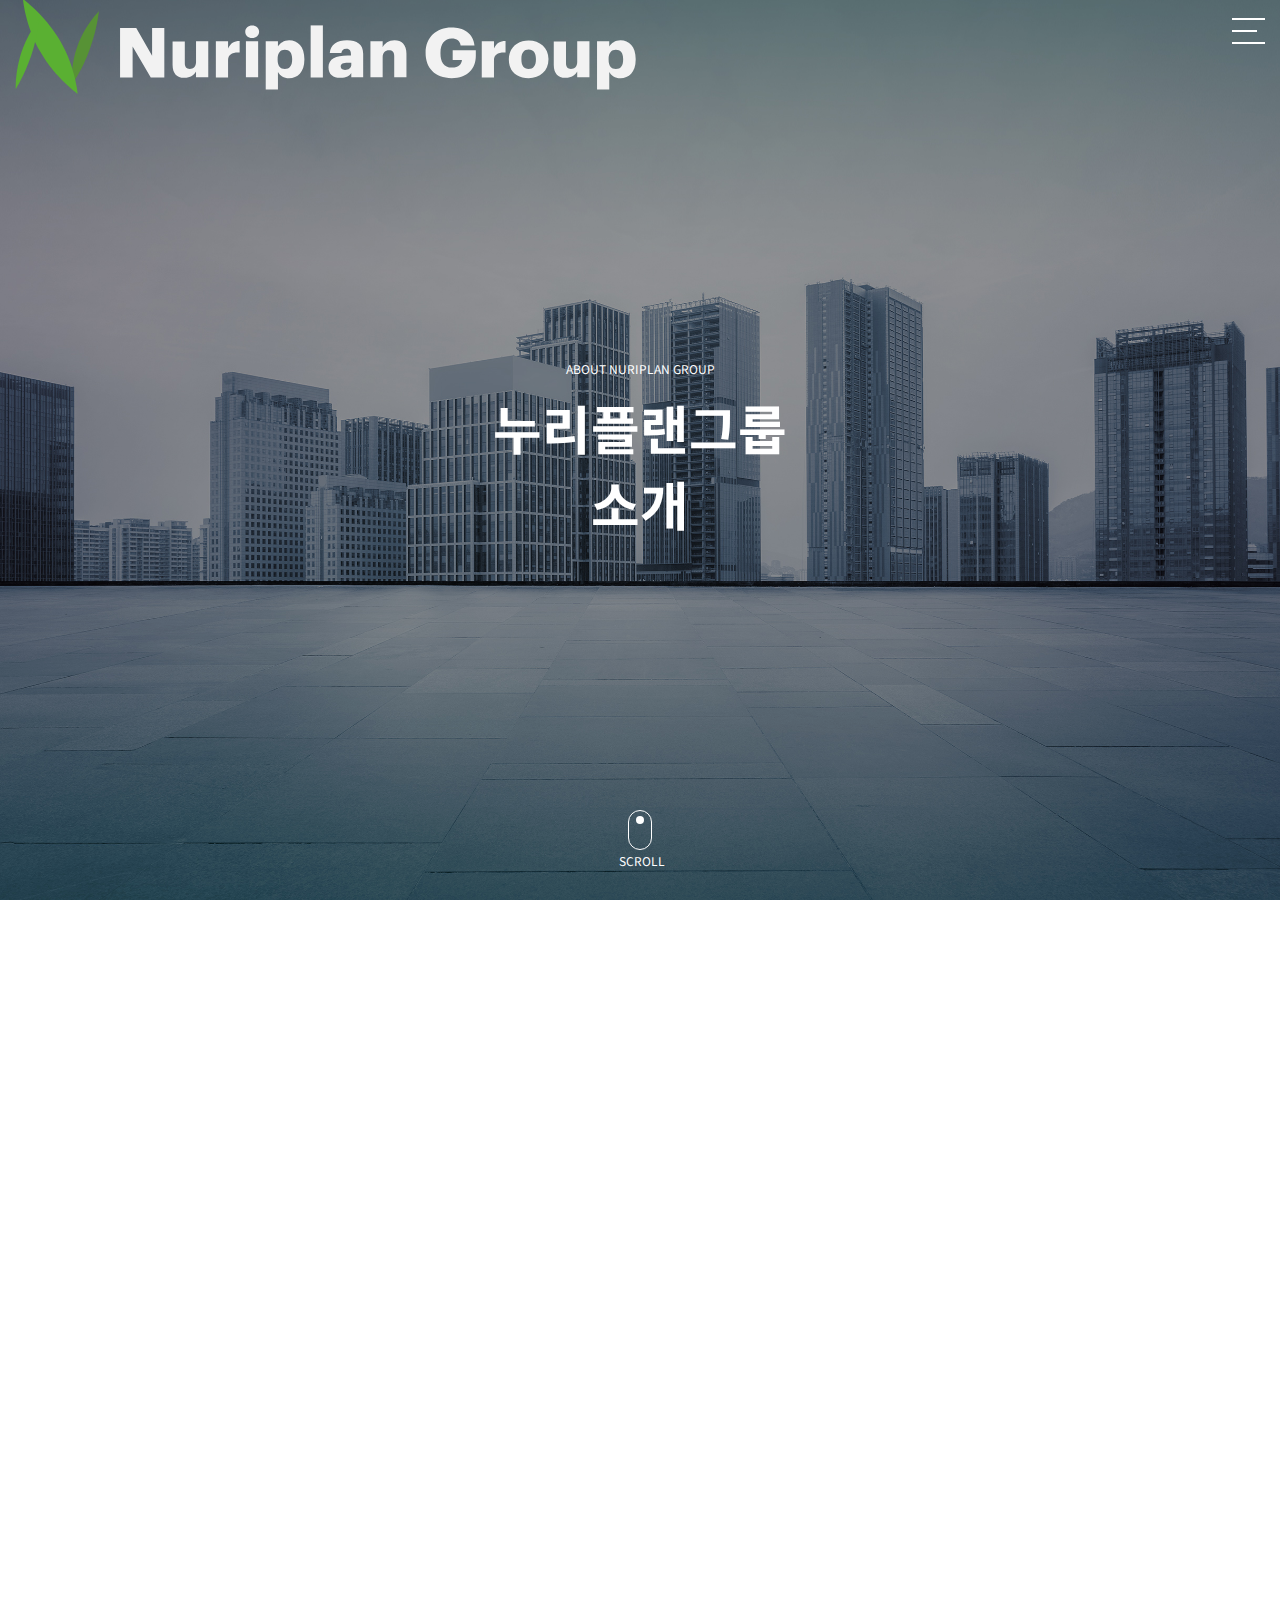
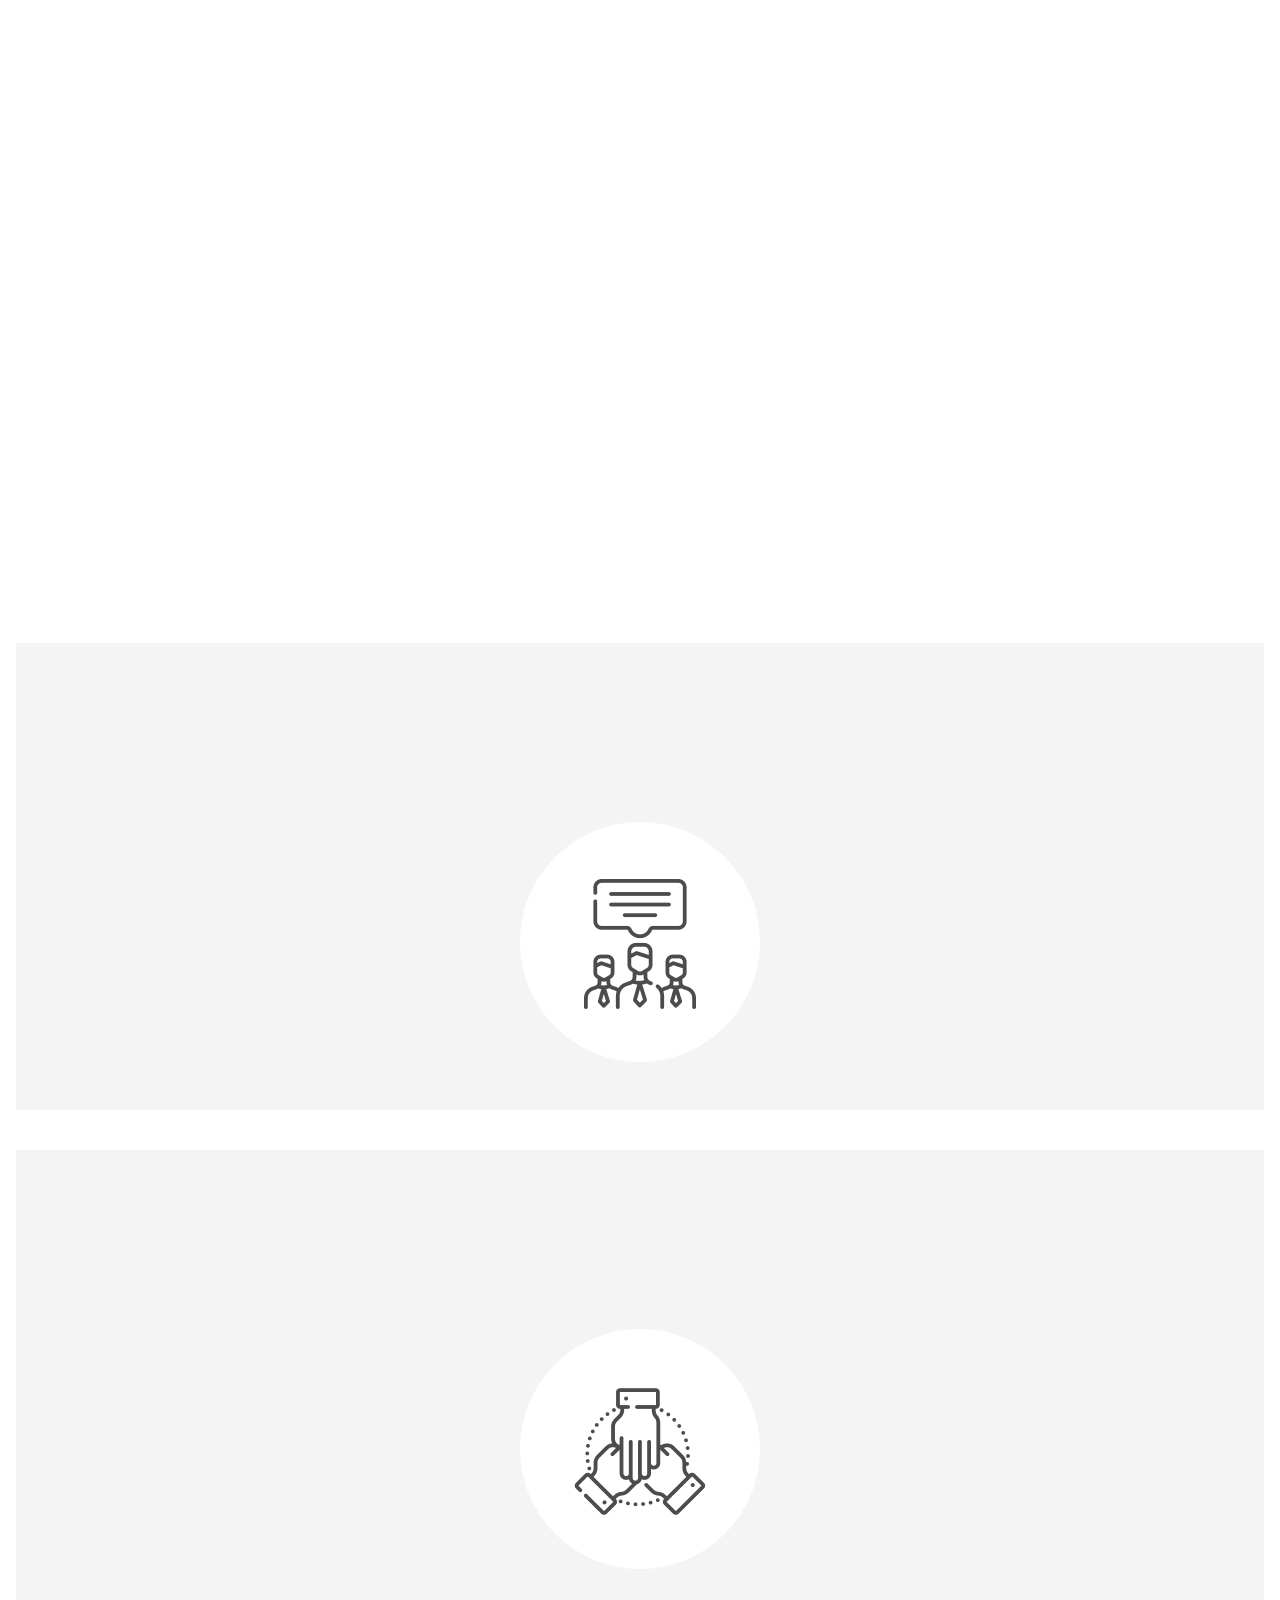
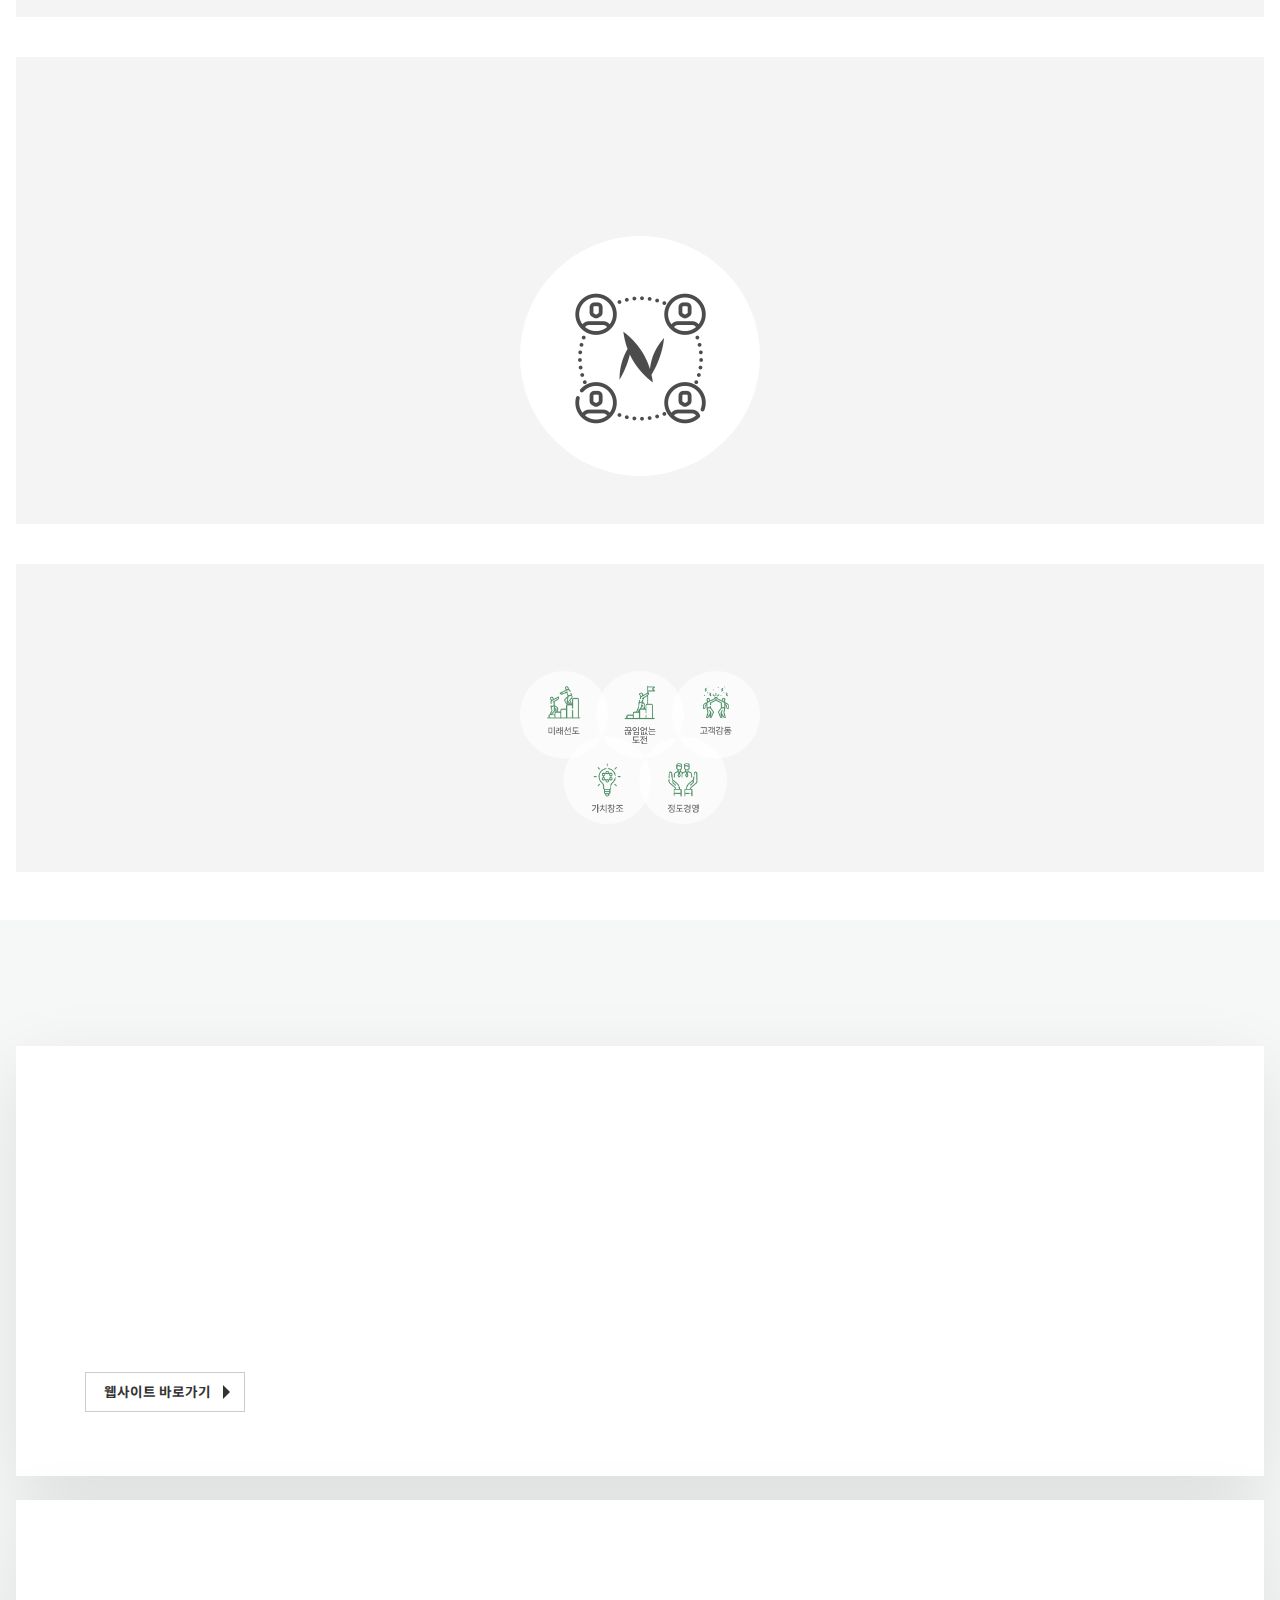
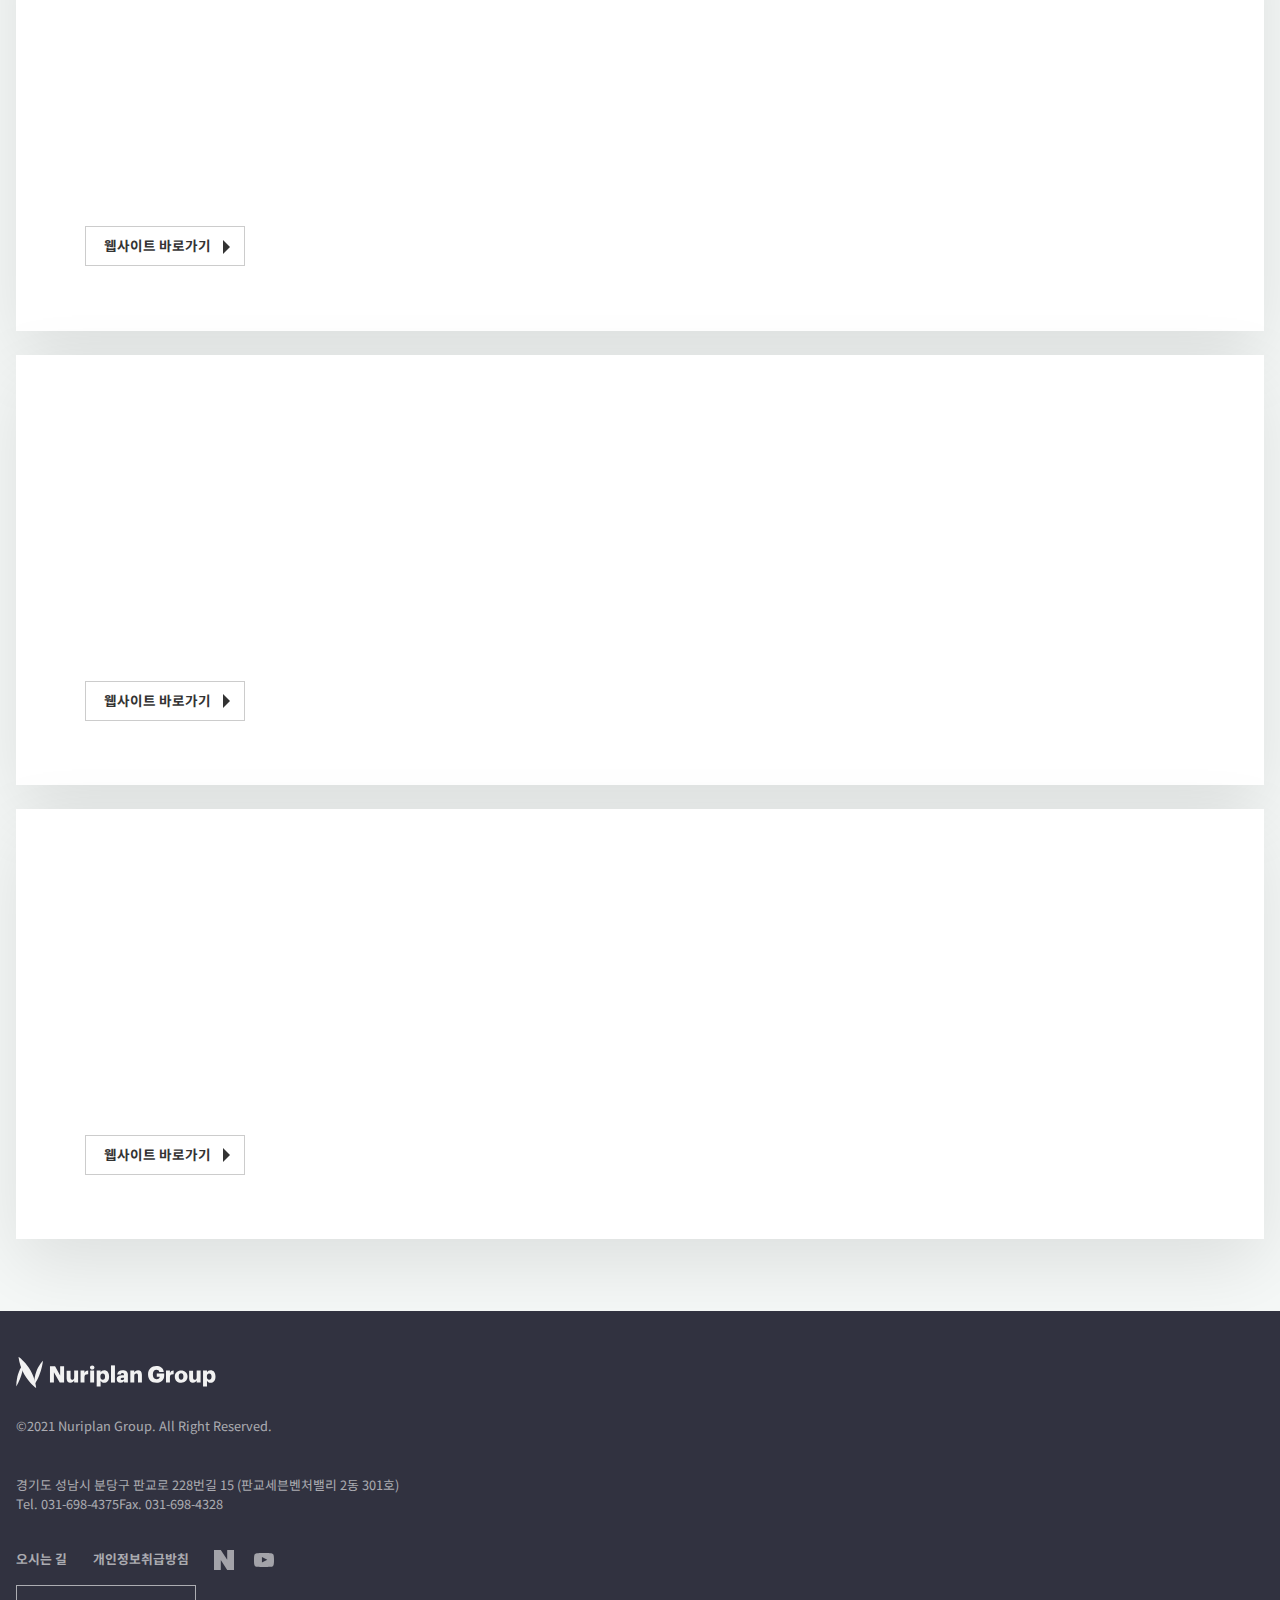
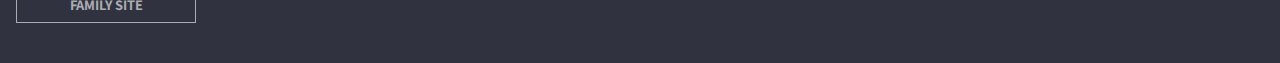
==== commit 5f14faf5: "favicon add" ====
--- a/about.html
+++ b/about.html
@@ -5,6 +5,7 @@
     <meta http-equiv="X-UA-Compatible" content="IE=edge">
     <meta name="viewport" content="width=device-width, initial-scale=1.0">
     <link href="css/sub.css" rel="stylesheet">
+    <link rel="shortcut icon" href="img/favicon.ico" type="image/x-icon">
     <script src="https://ajax.googleapis.com/ajax/libs/jquery/3.6.0/jquery.min.js"></script>
     <script defer src="js/inc.js"></script>
     <script defer src="js/sub.js"></script>
--- a/css/sub.css
+++ b/css/sub.css
@@ -313,6 +313,14 @@
   opacity: 1;
   -webkit-transform: translateY(0%);
           transform: translateY(0%);
+}
+
+h2.mov span {
+  opacity: 0;
+  -webkit-transform: translateX(-100%);
+          transform: translateX(-100%);
+  -webkit-transition: .5s;
+  transition: .5s;
 }
 
 .about_v {
@@ -642,11 +650,6 @@
 .business_w .tit h2 {
   font-size: 3em;
   margin: 0.15em 0 0 0;
-  -webkit-transform: translateY(-100%);
-          transform: translateY(-100%);
-  opacity: 0;
-  -webkit-transition: .5s;
-  transition: .5s;
 }
 
 .business_w .txt {
@@ -671,6 +674,11 @@
   border: 1px solid #fff;
   font-weight: 700;
   margin-right: 1em;
+  -webkit-transform: translateY(100%);
+          transform: translateY(100%);
+  opacity: 0;
+  -webkit-transition: .5s;
+  transition: .5s;
 }
 
 .business_01 {
@@ -894,6 +902,10 @@
   padding: 2em;
   background: #fff;
   margin-top: 2em;
+  height: 40vh;
+  overflow: hidden;
+  -webkit-transition: 1s;
+  transition: 1s;
 }
 
 .ethics .content-box h4 {
